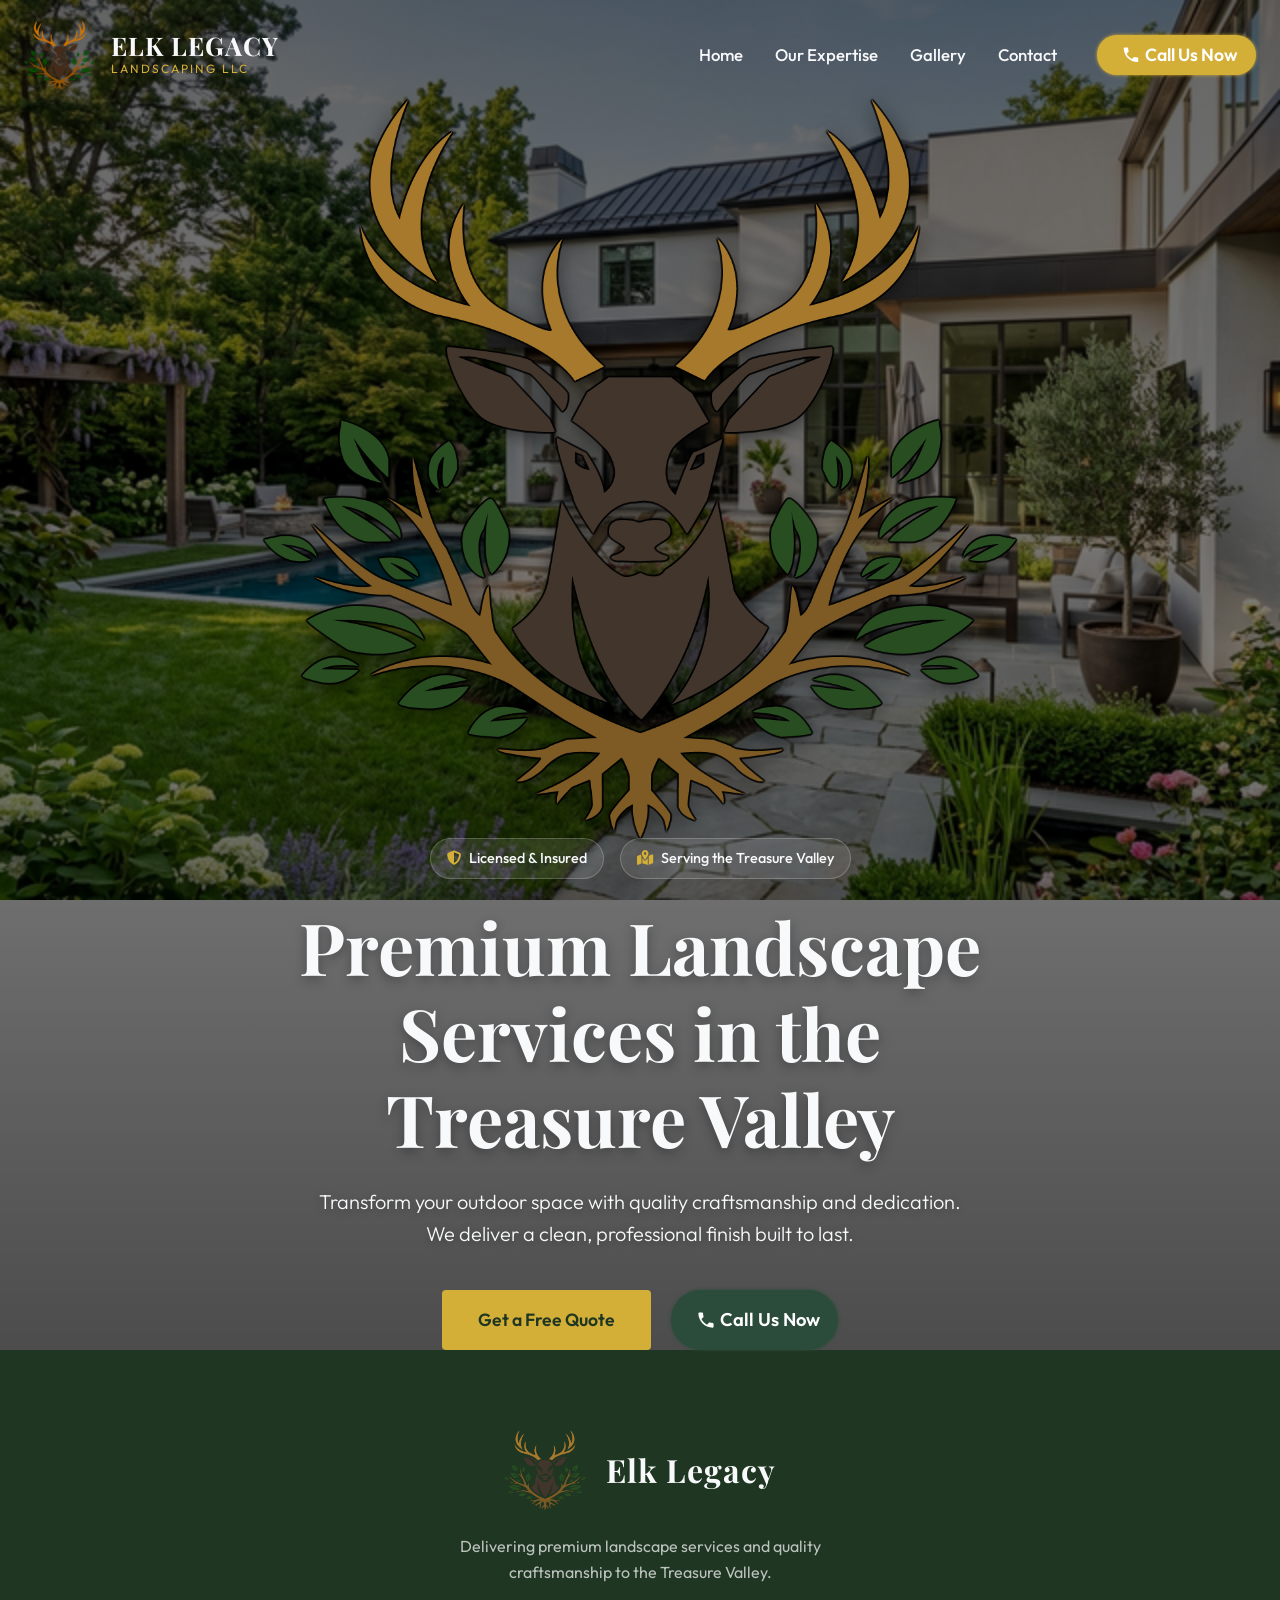
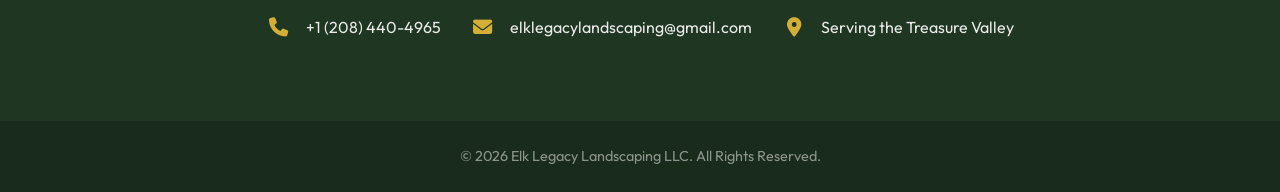
==== index.html @ 55699264 "Add 3D rotating gallery carousel, services timeline animation, leaf-shaped contact form, and UI impr" ====
<!DOCTYPE html>
<html lang="en">

<head>
    <meta charset="UTF-8">
    <meta name="viewport" content="width=device-width, initial-scale=1.0">
    <title>Elk Legacy Landscaping LLC | Premium Landscape Services</title>
    <meta name="description"
        content="Elk Legacy Landscaping LLC offers premium landscaping services, hardscaping, lawn care, and landscape design in the Treasure Valley. Get a free quote today!">

    <!-- Google Fonts -->
    <link rel="preconnect" href="https://fonts.googleapis.com">
    <link rel="preconnect" href="https://fonts.gstatic.com" crossorigin>
    <link
        href="https://fonts.googleapis.com/css2?family=Outfit:wght@300;400;500;600;700&family=Playfair+Display:wght@500;600;700&display=swap"
        rel="stylesheet">

    <!-- Font Awesome for Icons -->
    <link rel="stylesheet" href="https://cdnjs.cloudflare.com/ajax/libs/font-awesome/6.4.0/css/all.min.css">

    <!-- Custom CSS -->
    <link rel="stylesheet" href="css/style.css">
</head>

<body>

    <!-- Desktop & Mobile Header -->
    <header class="header">
        <div class="container header-container">
            <a href="index.html" class="logo">
                <img src="LOGO/elk LOGO.png" alt="Elk Legacy Landscaping Logo" class="logo-img">
                <div class="logo-text-wrapper">
                    <span class="logo-title">ELK LEGACY</span>
                    <span class="logo-subtitle">LANDSCAPING LLC</span>
                </div>
            </a>

            <nav class="nav-menu">
                <ul class="nav-list">
                    <li><a href="index.html" class="nav-link">Home</a></li>
                    <li><a href="services.html" class="nav-link">Our Expertise</a></li>
                    <li><a href="gallery.html" class="nav-link">Gallery</a></li>
                    <li><a href="contact.html" class="nav-link">Contact</a></li>
                </ul>
                <a href="tel:+12084404965" class="nav-call-btn">
                    <svg viewBox="0 0 24 24" width="24" height="24" xmlns="http://www.w3.org/2000/svg">
                        <path d="M6.62 10.79c1.44 2.83 3.76 5.14 6.59 6.59l2.2-2.2c.27-.27.67-.36 1.02-.24 1.12.37 2.33.57 3.57.57.55 0 1 .45 1 1V20c0 .55-.45 1-1 1-9.39 0-17-7.61-17-17 0-.55.45-1 1-1h3.5c.55 0 1 .45 1 1 0 1.25.2 2.45.57 3.57.11.35.03.74-.25 1.02l-2.2 2.2z" fill="currentColor"></path>
                    </svg>
                    <span>Call Us Now</span>
                </a>
            </nav>

            <button class="mobile-menu-btn" aria-label="Toggle Menu">
                <i class="fa-solid fa-bars"></i>
            </button>
        </div>
    </header>

    <!-- Mobile Navigation Overlay -->
    <div class="mobile-nav-overlay">
        <button class="close-menu-btn" aria-label="Close Menu">
            <i class="fa-solid fa-xmark"></i>
        </button>
        <ul class="mobile-nav-list">
            <li><a href="index.html" class="mobile-nav-link">Home</a></li>
            <li><a href="services.html" class="mobile-nav-link">Our Expertise</a></li>
            <li><a href="gallery.html" class="mobile-nav-link">Gallery</a></li>
            <li><a href="contact.html" class="mobile-nav-link">Contact</a></li>
            <li>
                <a href="tel:+12084404965" class="nav-call-btn">
                    <svg viewBox="0 0 24 24" width="24" height="24" xmlns="http://www.w3.org/2000/svg">
                        <path d="M6.62 10.79c1.44 2.83 3.76 5.14 6.59 6.59l2.2-2.2c.27-.27.67-.36 1.02-.24 1.12.37 2.33.57 3.57.57.55 0 1 .45 1 1V20c0 .55-.45 1-1 1-9.39 0-17-7.61-17-17 0-.55.45-1 1-1h3.5c.55 0 1 .45 1 1 0 1.25.2 2.45.57 3.57.11.35.03.74-.25 1.02l-2.2 2.2z" fill="currentColor"></path>
                    </svg>
                    <span>Call Us Now</span>
                </a>
            </li>
        </ul>
    </div>

    <!-- Hero Section -->
    <section id="home" class="hero">
        <div class="hero-overlay"></div>
        <div class="container hero-content">
            <img src="LOGO/elk LOGO.png" alt="Elk Legacy Landscaping Logo" class="hero-center-logo animate-fade-in-up" style="animation-delay: 0.05s;">
            
            <div class="trust-badges animate-fade-in-up" style="animation-delay: 0.1s;">
                <span class="badge"><i class="fa-solid fa-shield-halved"></i> Licensed & Insured</span>
                <span class="badge"><i class="fa-solid fa-map-location-dot"></i> Serving the Treasure Valley</span>
            </div>

            <h1 class="hero-title animate-fade-in-up" style="animation-delay: 0.3s;">
                Premium Landscape Services in the Treasure Valley
            </h1>

            <p class="hero-subtitle animate-fade-in-up" style="animation-delay: 0.5s;">
                Transform your outdoor space with quality craftsmanship and dedication. We deliver a clean, professional
                finish built to last.
            </p>

            <div class="hero-cta-group animate-fade-in-up" style="animation-delay: 0.7s;">
                <a href="contact.html" class="btn btn-primary btn-large">Get a Free Quote</a>
                <a href="tel:+12084404965" class="nav-call-btn hero-call-btn">
                    <svg viewBox="0 0 24 24" width="24" height="24" xmlns="http://www.w3.org/2000/svg">
                        <path d="M6.62 10.79c1.44 2.83 3.76 5.14 6.59 6.59l2.2-2.2c.27-.27.67-.36 1.02-.24 1.12.37 2.33.57 3.57.57.55 0 1 .45 1 1V20c0 .55-.45 1-1 1-9.39 0-17-7.61-17-17 0-.55.45-1 1-1h3.5c.55 0 1 .45 1 1 0 1.25.2 2.45.57 3.57.11.35.03.74-.25 1.02l-2.2 2.2z" fill="currentColor"></path>
                    </svg>
                    <span>Call Us Now</span>
                </a>
            </div>
        </div>
    </section>



    <footer class="footer">
        <div class="container footer-container" style="display: flex; justify-content: center; text-align: center;">
            <div class="footer-info reveal-up">
                <div class="footer-branding" style="justify-content: center;">
                    <img src="LOGO/elk LOGO.png" alt="Elk Legacy Landscaping Logo" class="footer-logo">
                    <h3 class="footer-company-name">Elk Legacy</h3>
                </div>
                <p class="footer-desc" style="margin: 0 auto 30px;">Delivering premium landscape services and quality craftsmanship to the Treasure
                    Valley.</p>
                <ul class="contact-list" style="display: flex; justify-content: center; gap: 30px; flex-wrap: wrap;">
                    <li>
                        <i class="fa-solid fa-phone"></i>
                        <a href="tel:+12084404965">+1 (208) 440-4965</a>
                    </li>
                    <li>
                        <i class="fa-solid fa-envelope"></i>
                        <a href="mailto:elklegacylandscaping@gmail.com">elklegacylandscaping@gmail.com</a>
                    </li>
                    <li>
                        <i class="fa-solid fa-location-dot"></i>
                        <span>Serving the Treasure Valley</span>
                    </li>
                </ul>
            </div>
        </div>
        <div class="footer-bottom">
            <div class="container">
                <p>&copy; 2026 Elk Legacy Landscaping LLC. All Rights Reserved.</p>
            </div>
        </div>
    </footer>

    <!-- JS -->
    <script src="js/script.js"></script>
</body>

</html>
---- css/style.css ----
/* =========================================
   VARIABLES & GLOBAL STYLES
   ========================================= */
:root {
    /* Color Palette - Earthy, Premium, Professional */
    --color-primary-dark: #1F3622;
    /* Deep Forest Green */
    --color-primary: #2C4C3B;
    /* Primary Green */
    --color-primary-light: #3D6B53;
    /* Lighter Green */

    --color-accent: #D4AF37;
    /* Warm Gold/Brass */
    --color-accent-hover: #EBCB63;

    --color-earth-dark: #3E3224;
    /* Deep Soil Brown */
    --color-earth-mid: #685744;
    /* Bark Brown */

    --color-bg-light: #FFFFFF;
    /* Off-white, slightly warm */
    --color-bg-white: #FFFFFF;

    --color-text-dark: #222222;
    --color-text-muted: #666666;
    --color-text-light: #F8F9FA;

    /* Typography */
    --font-heading: 'Playfair Display', serif;
    --font-body: 'Outfit', sans-serif;

    /* Transitions & Shadows */
    --transition-fast: 0.2s ease-in-out;
    --transition-smooth: 0.3s cubic-bezier(0.25, 0.8, 0.25, 1);

    --shadow-sm: 0 4px 6px rgba(0, 0, 0, 0.05);
    --shadow-md: 0 10px 20px rgba(0, 0, 0, 0.1);
    --shadow-lg: 0 20px 40px rgba(0, 0, 0, 0.15);
}

* {
    margin: 0;
    padding: 0;
    box-sizing: border-box;
}

html {
    scroll-behavior: smooth;
}

body {
    font-family: var(--font-body);
    font-size: 16px;
    line-height: 1.6;
    color: var(--color-text-dark);
    background-color: var(--color-bg-light);
    overflow-x: hidden;
}

h1,
h2,
h3,
h4,
h5,
h6 {
    font-family: var(--font-heading);
    font-weight: 700;
    line-height: 1.2;
    color: var(--color-primary-dark);
}

a {
    text-decoration: none;
    color: inherit;
    transition: var(--transition-fast);
}

ul {
    list-style: none;
}

img {
    max-width: 100%;
    height: auto;
    display: block;
}

.container {
    width: 100%;
    max-width: 1280px;
    margin: 0 auto;
    padding: 0 24px;
}

/* =========================================
   BUTTONS
   ========================================= */
.btn {
    display: inline-flex;
    align-items: center;
    justify-content: center;
    gap: 8px;
    padding: 14px 28px;
    font-family: var(--font-body);
    font-weight: 600;
    font-size: 1rem;
    border-radius: 4px;
    cursor: pointer;
    transition: var(--transition-smooth);
    border: none;
    text-align: center;
}

.btn-large {
    padding: 16px 36px;
    font-size: 1.1rem;
}

.btn-primary {
    background-color: var(--color-accent);
    color: var(--color-primary-dark);
}

.btn-primary:hover {
    background-color: var(--color-accent-hover);
    transform: translateY(-2px);
    box-shadow: 0 6px 15px rgba(212, 175, 55, 0.3);
}

.btn-secondary {
    background-color: var(--color-primary);
    color: var(--color-text-light);
}

.btn-secondary:hover {
    background-color: var(--color-primary-light);
    transform: translateY(-2px);
    box-shadow: 0 6px 15px rgba(44, 76, 59, 0.3);
}

.btn-outline {
    background-color: transparent;
    border: 2px solid var(--color-accent);
    color: var(--color-text-light);
}

.btn-outline:hover {
    background-color: var(--color-accent);
    color: var(--color-primary-dark);
}

/* =========================================
   HEADER & NAVIGATION
   ========================================= */
.header {
    position: absolute;
    top: 0;
    left: 0;
    width: 100%;
    z-index: 100;
    padding: 20px 0;
    transition: var(--transition-smooth);
}

.header.scrolled {
    position: fixed;
    background-color: rgba(255, 255, 255, 0.85); /* White with transparency */
    backdrop-filter: blur(10px);
    padding: 15px 0;
    box-shadow: var(--shadow-sm);
}

.header.scrolled .nav-link,
.header.scrolled .mobile-menu-btn,
.header.scrolled .logo-title {
    color: var(--color-primary-dark);
}

.header.scrolled .btn-outline {
    border-color: var(--color-primary-dark);
    color: var(--color-primary-dark);
}

.header.scrolled .btn-outline:hover {
    background-color: var(--color-primary-dark);
    color: var(--color-text-light);
}

.header-container {
    display: flex;
    justify-content: space-between;
    align-items: center;
}

.logo {
    display: flex;
    align-items: center;
    gap: 16px;
    z-index: 101;
    transition: transform var(--transition-fast);
}

.logo:hover {
    transform: scale(1.05);
}

.logo-img {
    height: 70px;
    width: auto;
    object-fit: contain;
    filter: saturate(1.8) contrast(1.1);
}

.logo-text-wrapper {
    display: flex;
    flex-direction: column;
}

.logo-title {
    font-family: var(--font-heading);
    font-size: 1.6rem;
    font-weight: 700;
    color: var(--color-text-light);
    letter-spacing: 1px;
    line-height: 1.1;
}

.logo-subtitle {
    font-size: 0.75rem;
    font-weight: 400;
    color: var(--color-accent);
    letter-spacing: 2px;
    text-transform: uppercase;
}

.nav-menu {
    display: flex;
    align-items: center;
    gap: 40px;
}

.nav-list {
    display: flex;
    gap: 32px;
}

.nav-link {
    color: var(--color-text-light);
    font-weight: 500;
    font-size: 1.05rem;
    position: relative;
}

.nav-link::after {
    content: '';
    position: absolute;
    bottom: -4px;
    left: 0;
    width: 0;
    height: 2px;
    background-color: var(--color-accent);
    transition: var(--transition-smooth);
}

/* =========================================
   NAV CALL NOW BUTTON (Uiverse override)
   ========================================= */ 
.nav-call-btn {
  --main-size: 1.1rem;
  --color-text: #ffffff;
  --color-background: var(--color-accent);
  --color-background-hover: var(--color-primary);
  --color-outline: rgba(212, 175, 55, 0.4);
  --color-shadow: #00000040;
  cursor: pointer;
  display: inline-flex;
  justify-content: center;
  align-items: center;
  text-decoration: none;
  border: none;
  border-radius: calc(var(--main-size) * 100);
  padding: 0.33em 1em 0.33em 1.25em;
  font-family: var(--font-primary), "Poppins", sans-serif;
  font-weight: 600;
  font-size: var(--main-size);
  color: var(--color-text);
  background: var(--color-background);
  box-shadow: 0 0 0.2em 0 var(--color-background);
  transition: 1s;
}

/* Modifier class to reuse nav-call-btn for the hero */
.hero-call-btn {
  --main-size: 1.15rem;
  --color-background: var(--color-primary);
  --color-background-hover: var(--color-primary-dark);
  --color-outline: rgba(31, 54, 34, 0.4);
}

.nav-call-btn:active {
  transform: scale(0.95);
}

.nav-call-btn:hover {
  animation:
    ripple 1s linear infinite,
    colorize 1s infinite;
  transition: 0.5s;
}

.nav-call-btn span {
  margin-left: 0.3em;
  transition: 0.5s;
}

.nav-call-btn:hover span {
  text-shadow: 5px 5px 5px var(--color-shadow);
}

.nav-call-btn:active span {
  text-shadow: none;
}

.nav-call-btn svg {
  height: 1.1em;
  fill: var(--color-text);
  margin-right: -0.16em;
  position: relative;
  transition: 0.5s;
}

.nav-call-btn:hover svg {
  margin-right: 0.66em;
  transition: 0.5s;
  filter: drop-shadow(5px 5px 2.5px var(--color-shadow));
}

.nav-call-btn:active svg {
  filter: none;
}

.nav-call-btn svg polygon:nth-child(1) {
  transition: 0.4s;
  transform: translateX(-60%);
}

.nav-call-btn svg polygon:nth-child(2) {
  transition: 0.5s;
  transform: translateX(-30%);
}

.nav-call-btn:hover svg polygon:nth-child(1) {
  transform: translateX(0%);
  animation: opacity 1s infinite 0.6s;
}

.nav-call-btn:hover svg polygon:nth-child(2) {
  transform: translateX(0%);
  animation: opacity 1s infinite 0.4s;
}

.nav-call-btn:hover svg polygon:nth-child(3) {
  animation: opacity 1s infinite 0.2s;
}

@keyframes opacity {
  0% { opacity: 1; }
  50% { opacity: 0; }
  100% { opacity: 1; }
}

@keyframes colorize {
  0% { background: var(--color-background); }
  50% { background: var(--color-background-hover); }
  100% { background: var(--color-background); }
}

@keyframes ripple {
  0% { box-shadow: 0 0 0 0 transparent, 0 0 1em 0 var(--color-background); }
  50% { box-shadow: 0 0 0 0.2em var(--color-outline), 0 0 1em 0 var(--color-background); }
  100% { box-shadow: 0 0 0 0.4em transparent, 0 0 1em 0 var(--color-background); }
}

.nav-link:hover::after {
    width: 100%;
}

.nav-phone {
    padding: 10px 24px;
}

.mobile-menu-btn {
    display: none;
    background: none;
    border: none;
    color: var(--color-text-light);
    font-size: 1.8rem;
    cursor: pointer;
    z-index: 101;
}

/* Mobile Nav Overlay */
.mobile-nav-overlay {
    position: fixed;
    top: 0;
    right: -100%;
    width: 100%;
    height: 100vh;
    background-color: var(--color-primary-dark);
    z-index: 200;
    display: flex;
    flex-direction: column;
    justify-content: center;
    align-items: center;
    transition: right 0.4s ease-in-out;
}

.mobile-nav-overlay.active {
    right: 0;
}

.close-menu-btn {
    position: absolute;
    top: 30px;
    right: 30px;
    background: none;
    border: none;
    color: var(--color-text-light);
    font-size: 2rem;
    cursor: pointer;
}

.mobile-nav-list {
    display: flex;
    flex-direction: column;
    align-items: center;
    gap: 30px;
    text-align: center;
}

.mobile-nav-link {
    font-family: var(--font-heading);
    font-size: 2rem;
    color: var(--color-text-light);
}

.mobile-nav-link:hover {
    color: var(--color-accent);
}

.mobile-nav-phone {
    margin-top: 20px;
}

/* =========================================
   PAGE HEADERS
   ========================================= */
.page-header {
    position: relative;
    overflow: hidden;
}

.branch-overlay {
    position: absolute;
    top: -50px;
    right: -100px;
    width: 600px;
    height: 500px;
    background-image: url("data:image/svg+xml,%3Csvg xmlns='http://www.w3.org/2000/svg' viewBox='0 0 500 500'%3E%3Cpath d='M500 0 Q300 50 150 150 Q50 200 0 350' fill='none' stroke='%233D6B53' stroke-width='14' stroke-linecap='round'/%3E%3Cpath d='M350 40 Q250 150 100 250' fill='none' stroke='%233D6B53' stroke-width='10' stroke-linecap='round'/%3E%3Cpath d='M230 110 Q300 200 250 300' fill='none' stroke='%233D6B53' stroke-width='8' stroke-linecap='round'/%3E%3Cpath d='M400 20 Q425 50 400 75 Q375 50 400 20 Z' fill='%23D4AF37' opacity='0.9'/%3E%3Cpath d='M290 40 Q330 80 290 120 Q250 80 290 40 Z' fill='%233D6B53' opacity='0.9'/%3E%3Cpath d='M150 140 Q185 155 160 200 Q125 185 150 140 Z' fill='%23D4AF37' opacity='0.9'/%3E%3Cpath d='M40 190 Q80 230 40 270 Q0 230 40 190 Z' fill='%233D6B53' opacity='0.9'/%3E%3Cpath d='M240 140 Q280 155 255 200 Q215 185 240 140 Z' fill='%23D4AF37' opacity='0.8'/%3E%3Cpath d='M90 240 Q120 280 85 310 Q50 270 90 240 Z' fill='%233D6B53' opacity='0.9'/%3E%3Cpath d='M275 240 Q310 260 280 310 Q245 290 275 240 Z' fill='%233D6B53' opacity='0.9'/%3E%3C/svg%3E");
    background-repeat: no-repeat;
    background-size: contain;
    pointer-events: none;
    z-index: 1;
    transform-origin: top right;
    animation: swayMain 12s ease-in-out infinite alternate;
}

.branch-overlay::before {
    content: '';
    position: absolute;
    top: 50px;
    right: 200px;
    width: 400px;
    height: 350px;
    background-image: inherit;
    background-repeat: no-repeat;
    background-size: contain;
    transform-origin: top right;
    opacity: 0.5;
    transform: scale(0.7) rotate(15deg);
    animation: swayBack 15s ease-in-out infinite alternate 2s;
    filter: blur(3px);
}

.branch-overlay::after {
    content: '';
    position: absolute;
    top: -50px;
    right: 350px;
    width: 300px;
    height: 250px;
    background-image: inherit;
    background-repeat: no-repeat;
    background-size: contain;
    transform-origin: top right;
    opacity: 0.3;
    animation: swayDeep 18s ease-in-out infinite alternate 4s;
    filter: blur(5px);
}

.branch-overlay.left {
    right: auto;
    left: -100px;
    transform-origin: center top;
    animation: swayMainLeft 12s ease-in-out infinite alternate;
}

@keyframes swayMain {
    0% { transform: rotate(0deg) skewX(0deg); }
    25% { transform: rotate(-3deg) skewX(2deg); }
    75% { transform: rotate(2deg) skewX(-1deg); }
    100% { transform: rotate(-2deg) skewX(1deg); }
}

@keyframes swayMainLeft {
    0% { transform: scaleX(-1) rotate(0deg) skewX(0deg); }
    25% { transform: scaleX(-1) rotate(-3deg) skewX(2deg); }
    75% { transform: scaleX(-1) rotate(2deg) skewX(-1deg); }
    100% { transform: scaleX(-1) rotate(-2deg) skewX(1deg); }
}

@keyframes swayBack {
    0% { transform: scale(0.7) rotate(15deg); }
    50% { transform: scale(0.7) rotate(18deg); }
    100% { transform: scale(0.7) rotate(12deg); }
}

@keyframes swayDeep {
    0% { transform: scale(0.5) rotate(-10deg) scaleX(-1); }
    50% { transform: scale(0.5) rotate(-15deg) scaleX(-1); }
    100% { transform: scale(0.5) rotate(-5deg) scaleX(-1); }
}

.page-header .container {
    position: relative;
    z-index: 10;
}

/* =========================================
   HERO SECTION
   ========================================= */
.hero {
    position: relative;
    min-height: 100vh;
    display: flex;
    align-items: center;
    padding-top: 100px;
    background-image: url('../images/hero_sunny_white_house.png');
    background-size: cover;
    background-position: center;
    background-attachment: fixed;
}

.hero-overlay {
    position: absolute;
    top: 0;
    left: 0;
    width: 100%;
    height: 100%;
    background: linear-gradient(to bottom,
            rgba(0, 0, 0, 0.6) 0%,
            rgba(0, 0, 0, 0.5) 50%,
            rgba(0, 0, 0, 0.7) 100%);
}

.hero-content {
    position: relative;
    z-index: 10;
    max-width: 800px;
    margin: 0 auto;
    text-align: center;
    color: var(--color-text-light);
}

.hero-center-logo {
    /* Use multiple thin drop-shadows to simulate a solid stroke/outline */
    filter: drop-shadow(1px 1px 0 rgba(0,0,0,0.8)) 
            drop-shadow(-1px -1px 0 rgba(0,0,0,0.8)) 
            drop-shadow(1px -1px 0 rgba(0,0,0,0.8)) 
            drop-shadow(-1px 1px 0 rgba(0,0,0,0.8))
            drop-shadow(0 4px 10px rgba(0,0,0,0.5));
}

.trust-badges {
    display: flex;
    justify-content: center;
    flex-wrap: wrap;
    gap: 16px;
    margin-bottom: 24px;
}

.badge {
    background-color: rgba(255, 255, 255, 0.1);
    backdrop-filter: blur(4px);
    border: 1px solid rgba(255, 255, 255, 0.2);
    padding: 8px 16px;
    border-radius: 50px;
    font-size: 0.9rem;
    font-weight: 500;
    display: flex;
    align-items: center;
    gap: 8px;
    color: var(--color-text-light);
}

.badge i {
    color: var(--color-accent);
}

.hero-title {
    font-size: 4.5rem;
    color: var(--color-text-light);
    margin-bottom: 24px;
    text-shadow: 0 4px 12px rgba(0, 0, 0, 0.3);
}

.hero-subtitle {
    font-size: 1.25rem;
    font-weight: 300;
    margin: 0 auto 40px;
    max-width: 650px;
    opacity: 0.95;
    text-shadow: 0 2px 8px rgba(0, 0, 0, 0.3);
}

.hero-cta-group {
    display: flex;
    justify-content: center;
    gap: 20px;
    flex-wrap: wrap;
}

/* Animations */
@keyframes fadeInUp {
    from {
        opacity: 0;
        transform: translateY(30px);
    }

    to {
        opacity: 1;
        transform: translateY(0);
    }
}

.animate-fade-in-up {
    opacity: 0;
    animation: fadeInUp 0.8s cubic-bezier(0.25, 0.8, 0.25, 1) forwards;
}

/* Scroll Reveal Classes */
.reveal-up {
    opacity: 0;
    transform: translateY(40px);
    transition: all 0.8s cubic-bezier(0.25, 0.8, 0.25, 1);
}

.reveal-up.active {
    opacity: 1;
    transform: translateY(0);
}

/* =========================================
   MEDIA QUERIES
   ========================================= */
@media (max-width: 992px) {
    .nav-menu {
        display: none;
    }

    .mobile-menu-btn {
        display: block;
    }

    .hero-title {
        font-size: 3.5rem;
    }
}

@media (max-width: 768px) {
    .logo {
        gap: 10px;
    }
    
    .logo-img {
        height: 50px;
    }
    
    .logo-title {
        font-size: 1.2rem;
    }
    
    .logo-subtitle {
        font-size: 0.6rem;
        letter-spacing: 1px;
    }

    .hero-title {
        font-size: 2.5rem;
    }

    .hero-subtitle {
        font-size: 1.1rem;
    }

    .hero-cta-group {
        flex-direction: column;
        width: 100%;
        max-width: 350px;
        margin: 0 auto;
        align-items: center;
    }

    .btn-large {
        width: 100%;
    }

    .branch-overlay {
        width: 350px;
        height: 300px;
        top: -30px;
        right: -60px;
    }

    .branch-overlay.left {
        right: auto;
        left: -60px;
    }
}

/* =========================================
   GENERAL SECTIONS
   ========================================= */
.section-padding {
    padding: 100px 0;
}

.section-title {
    margin-bottom: 60px;
}

.section-title h2 {
    font-size: 2.5rem;
    color: var(--color-primary-dark);
    margin-bottom: 16px;
}

.text-center {
    text-align: center;
}

.title-underline {
    height: 4px;
    width: 80px;
    background-color: var(--color-accent);
    margin: 0 auto;
    border-radius: 2px;
}

/* =========================================
   SERVICES SECTION
   ========================================= */
.services {
    background-color: var(--color-bg-white);
}

.services-timeline {
    position: relative;
    max-width: 1000px;
    margin: 0 auto;
    padding: 40px 0;
}

.timeline-branch {
    position: absolute;
    left: 50%;
    top: 0;
    width: 6px;
    background: var(--color-primary-dark);
    transform: translateX(-50%);
    height: 0; /* Handled by JS on scroll */
    z-index: 1;
    border-radius: 3px;
    transition: height 0.1s ease-out;
}

/* Branch Texture/Leaf elements could go here, but a thick green line serves as the trunk */

.timeline-item {
    position: relative;
    width: 50%;
    padding: 20px 40px;
    box-sizing: border-box;
    z-index: 2;
    opacity: 0; 
    /* The springy pop-out animation */
    transition: transform 0.8s cubic-bezier(0.34, 1.56, 0.64, 1), opacity 0.8s ease;
}

/* Start positions */
.timeline-item.left {
    left: 0;
    transform: translateX(50px) scale(0.5);
    transform-origin: center right;
}

.timeline-item.right {
    left: 50%;
    transform: translateX(-50px) scale(0.5);
    transform-origin: center left;
}

/* Active positions (when scrolled into view) */
.timeline-item.active {
    opacity: 1;
    transform: translateX(0) scale(1);
}

/* The 'nodes' or 'buds' on the branch */
.timeline-item::after {
    content: '';
    position: absolute;
    width: 20px;
    height: 20px;
    background-color: var(--color-accent);
    border: 4px solid white;
    border-radius: 50%;
    top: 50%;
    transform: translateY(-50%) scale(0);
    z-index: 3;
    transition: transform 0.4s cubic-bezier(0.34, 1.56, 0.64, 1) 0.4s;
    box-shadow: 0 0 10px rgba(0,0,0,0.1);
}

.timeline-item.active::after {
    transform: translateY(-50%) scale(1);
}

.timeline-item.left::after {
    right: -10px;
}

.timeline-item.right::after {
    left: -10px;
}

/* Responsive single-column "branch on the left" layout for mobile */
@media (max-width: 768px) {
    .timeline-branch {
        left: 30px;
    }
    
    .timeline-item.left,
    .timeline-item.right {
        width: 100%;
        left: 0;
        padding-left: 70px;
        padding-right: 20px;
        transform: translateX(-20px) scale(0.8);
        transform-origin: center left;
    }

    .timeline-item.left::after,
    .timeline-item.right::after {
        left: 20px;
        right: auto;
    }
    
    .timeline-item.active {
        transform: translateX(0) scale(1);
    }
}

.service-card {
    background: var(--color-bg-white);
    border-radius: 8px;
    overflow: hidden;
    box-shadow: 0 4px 12px rgba(0, 0, 0, 0.08); /* slightly stronger distinct shadow */
    transition: var(--transition-smooth);
    border: 1px solid rgba(0, 0, 0, 0.05); /* very light subtle border */
    display: flex;
    flex-direction: column;
    padding: 40px 30px;
    align-items: center;
    text-align: center;
}

.service-card:hover {
    transform: translateY(-5px);
    box-shadow: 0 10px 25px rgba(0, 0, 0, 0.12);
}

.service-icon-wrapper {
    margin-bottom: 24px;
}

.service-icon {
    width: 80px;
    height: 80px;
    background-color: var(--color-accent);
    border-radius: 50%;
    display: flex;
    align-items: center;
    justify-content: center;
    color: var(--color-primary-dark);
    font-size: 2.2rem;
    box-shadow: 0 4px 15px rgba(212, 175, 55, 0.3);
    transition: background-color var(--transition-fast), color var(--transition-fast), transform var(--transition-smooth);
}

.service-card:hover .service-icon {
    transform: scale(1.1) rotate(5deg);
}

.service-content {
    flex-grow: 1;
}

.service-content h3 {
    font-size: 1.4rem;
    margin-bottom: 12px;
    color: var(--color-primary-dark);
    font-weight: 700;
}

.service-content p {
    color: var(--color-text-muted);
    font-size: 0.95rem;
    line-height: 1.5;
}

/* =========================================
   GALLERY SECTION
   ========================================= */
.gallery {
    background-color: var(--color-bg-light);
    overflow: hidden;
}

.gallery-slideshow-container {
    position: relative;
    width: 100%;
    max-width: 900px;
    margin: 0 auto;
    perspective: 1200px;
    background: transparent;
    border-radius: 0;
    overflow: visible;
    box-shadow: none;
}

.gallery-slideshow-viewport {
    position: relative;
    width: 100%;
    height: 380px;
    transform-style: preserve-3d;
    transition: transform 1s cubic-bezier(0.42, 0, 0.58, 1);
}

.gallery-carousel-face {
    position: absolute;
    width: 250px;
    height: 180px;
    left: 50%;
    top: 50%;
    margin-left: -125px;
    margin-top: -90px;
    object-fit: cover;
    border-radius: 12px;
    box-shadow: 0 10px 40px rgba(0, 0, 0, 0.3);
    backface-visibility: hidden;
    transition: opacity 0.5s ease;
    will-change: transform;
    image-rendering: auto;
    -webkit-transform: translateZ(0);
}

/* The "front-facing" image gets a subtle glow */
.gallery-carousel-face.front-face {
    box-shadow: 0 10px 60px rgba(212, 175, 55, 0.3), 0 5px 20px rgba(0,0,0,0.4);
}

@media (max-width: 768px) {
    .gallery-slideshow-viewport {
        height: 280px;
    }
    .gallery-carousel-face {
        width: 180px;
        height: 130px;
        margin-left: -90px;
        margin-top: -65px;
    }
}

/* Navigation Buttons */
.gallery-nav-btn {
    position: absolute;
    top: 50%;
    transform: translateY(-50%);
    background: rgba(31, 54, 34, 0.7);
    backdrop-filter: blur(4px);
    border: none;
    color: white;
    width: 50px;
    height: 50px;
    border-radius: 50%;
    font-size: 1.5rem;
    cursor: pointer;
    z-index: 10;
    display: flex;
    align-items: center;
    justify-content: center;
    transition: var(--transition-fast);
}

.gallery-nav-btn:hover {
    background: var(--color-accent);
    color: var(--color-primary-dark);
}

.prev-btn {
    left: -30px;
}

.next-btn {
    right: -30px;
}

/* Indicators */
.gallery-indicators {
    position: absolute;
    bottom: -10px;
    left: 50%;
    transform: translateX(-50%);
    display: flex;
    gap: 8px;
    z-index: 10;
}

.indicator-dot {
    width: 10px;
    height: 10px;
    border-radius: 50%;
    background: rgba(31, 54, 34, 0.3);
    cursor: pointer;
    transition: var(--transition-fast);
}

.indicator-dot.active {
    background: var(--color-accent);
    transform: scale(1.3);
}

.gallery-overlay h3 {
    color: var(--color-text-light);
    font-size: 1.5rem;
    transform: translateY(20px);
    transition: transform var(--transition-smooth);
}

.gallery-item:hover .gallery-overlay h3 {
    transform: translateY(0);
}

/* =========================================
   CTA BANNER
   ========================================= */
.cta-banner {
    background-color: var(--color-primary);
    padding: 80px 0;
    position: relative;
}

.cta-banner::before {
    content: '';
    position: absolute;
    top: 0;
    left: 0;
    width: 100%;
    height: 100%;
    background-image: url("data:image/svg+xml,%3Csvg width='60' height='60' viewBox='0 0 60 60' xmlns='http://www.w3.org/2000/svg'%3E%3Cg fill='none' fill-rule='evenodd'%3E%3Cg fill='%23ffffff' fill-opacity='0.05'%3E%3Cpath d='M36 34v-4h-2v4h-4v2h4v4h2v-4h4v-2h-4zm0-30V0h-2v4h-4v2h4v4h2V6h4V4h-4zM6 34v-4H4v4H0v2h4v4h2v-4h4v-2H6zM6 4V0H4v4H0v2h4v4h2V6h4V4H6z'/%3E%3C/g%3E%3C/g%3E%3C/svg%3E");
    opacity: 0.5;
}

.cta-container {
    display: flex;
    justify-content: space-between;
    align-items: center;
    position: relative;
    z-index: 2;
    flex-wrap: wrap;
    gap: 30px;
}

.cta-text {
    flex: 1 1 500px;
}

.cta-text h2 {
    color: var(--color-accent);
    font-size: 2.2rem;
    margin-bottom: 12px;
}

.cta-text p {
    color: var(--color-text-light);
    font-size: 1.2rem;
}

.cta-action {
    flex: 0 0 auto;
}

/* =========================================
   FOOTER & CONTACT
   ========================================= */
.footer {
    background-color: var(--color-primary-dark);
    color: var(--color-text-light);
    padding-top: 80px;
}

.footer-container {
    display: grid;
    grid-template-columns: 1fr 1fr;
    gap: 60px;
    margin-bottom: 60px;
}

.footer-branding {
    display: flex;
    align-items: center;
    gap: 20px;
    margin-bottom: 24px;
}

.footer-logo {
    height: 80px;
    width: auto;
    object-fit: contain;
}

.footer-company-name {
    font-size: 2rem;
    color: var(--color-text-light);
    letter-spacing: 1px;
}

.footer-desc {
    color: rgba(255, 255, 255, 0.7);
    margin-bottom: 30px;
    max-width: 400px;
}

.contact-list li {
    display: flex;
    align-items: center;
    gap: 15px;
    margin-bottom: 20px;
    color: rgba(255, 255, 255, 0.9);
}

.contact-list i {
    color: var(--color-accent);
    font-size: 1.2rem;
    width: 24px;
    text-align: center;
}

.contact-list a:hover {
    color: var(--color-accent);
}

.footer-form h4 {
    color: var(--color-text-light);
    font-size: 1.5rem;
    margin-bottom: 24px;
}

.contact-form {
    background: rgba(255, 255, 255, 0.12);
    padding: 50px 45px;
    border-radius: 8px 45% 8px 45%;
    border: 2px solid rgba(212, 175, 55, 0.4);
    box-shadow: 0 8px 32px rgba(0, 0, 0, 0.3);
}

.form-group {
    margin-bottom: 20px;
}

.contact-form input,
.contact-form textarea {
    width: 100%;
    padding: 14px 20px;
    background-color: rgba(255, 255, 255, 0.95);
    border: 1px solid transparent;
    border-radius: 4px;
    font-family: var(--font-body);
    font-size: 1rem;
    color: var(--color-text-dark);
    transition: var(--transition-fast);
}

.contact-form input:focus,
.contact-form textarea:focus {
    outline: none;
    border-color: var(--color-accent);
    box-shadow: 0 0 0 3px rgba(212, 175, 55, 0.2);
}

.btn-submit {
    width: 100%;
}

.form-status {
    margin-top: 15px;
    font-size: 0.9rem;
    text-align: center;
    display: none;
}

.form-status.success {
    display: block;
    color: #4CAF50;
}

.form-status.error {
    display: block;
    color: #f44336;
    background-color: rgba(244, 67, 54, 0.1);
    padding: 10px;
    border-radius: 4px;
}

.footer-bottom {
    background-color: rgba(0, 0, 0, 0.2);
    padding: 24px 0;
    text-align: center;
    color: rgba(255, 255, 255, 0.5);
    font-size: 0.9rem;
}

/* =========================================
   MEDIA QUERIES FOR SECTIONS
   ========================================= */
@media (max-width: 992px) {
    .footer-container {
        grid-template-columns: 1fr;
        gap: 40px;
    }
}

@media (max-width: 768px) {
    .cta-container {
        text-align: center;
        flex-direction: column;
    }

    .section-padding {
        padding: 60px 0;
    }

    .section-title h2 {
        font-size: 2rem;
    }
}
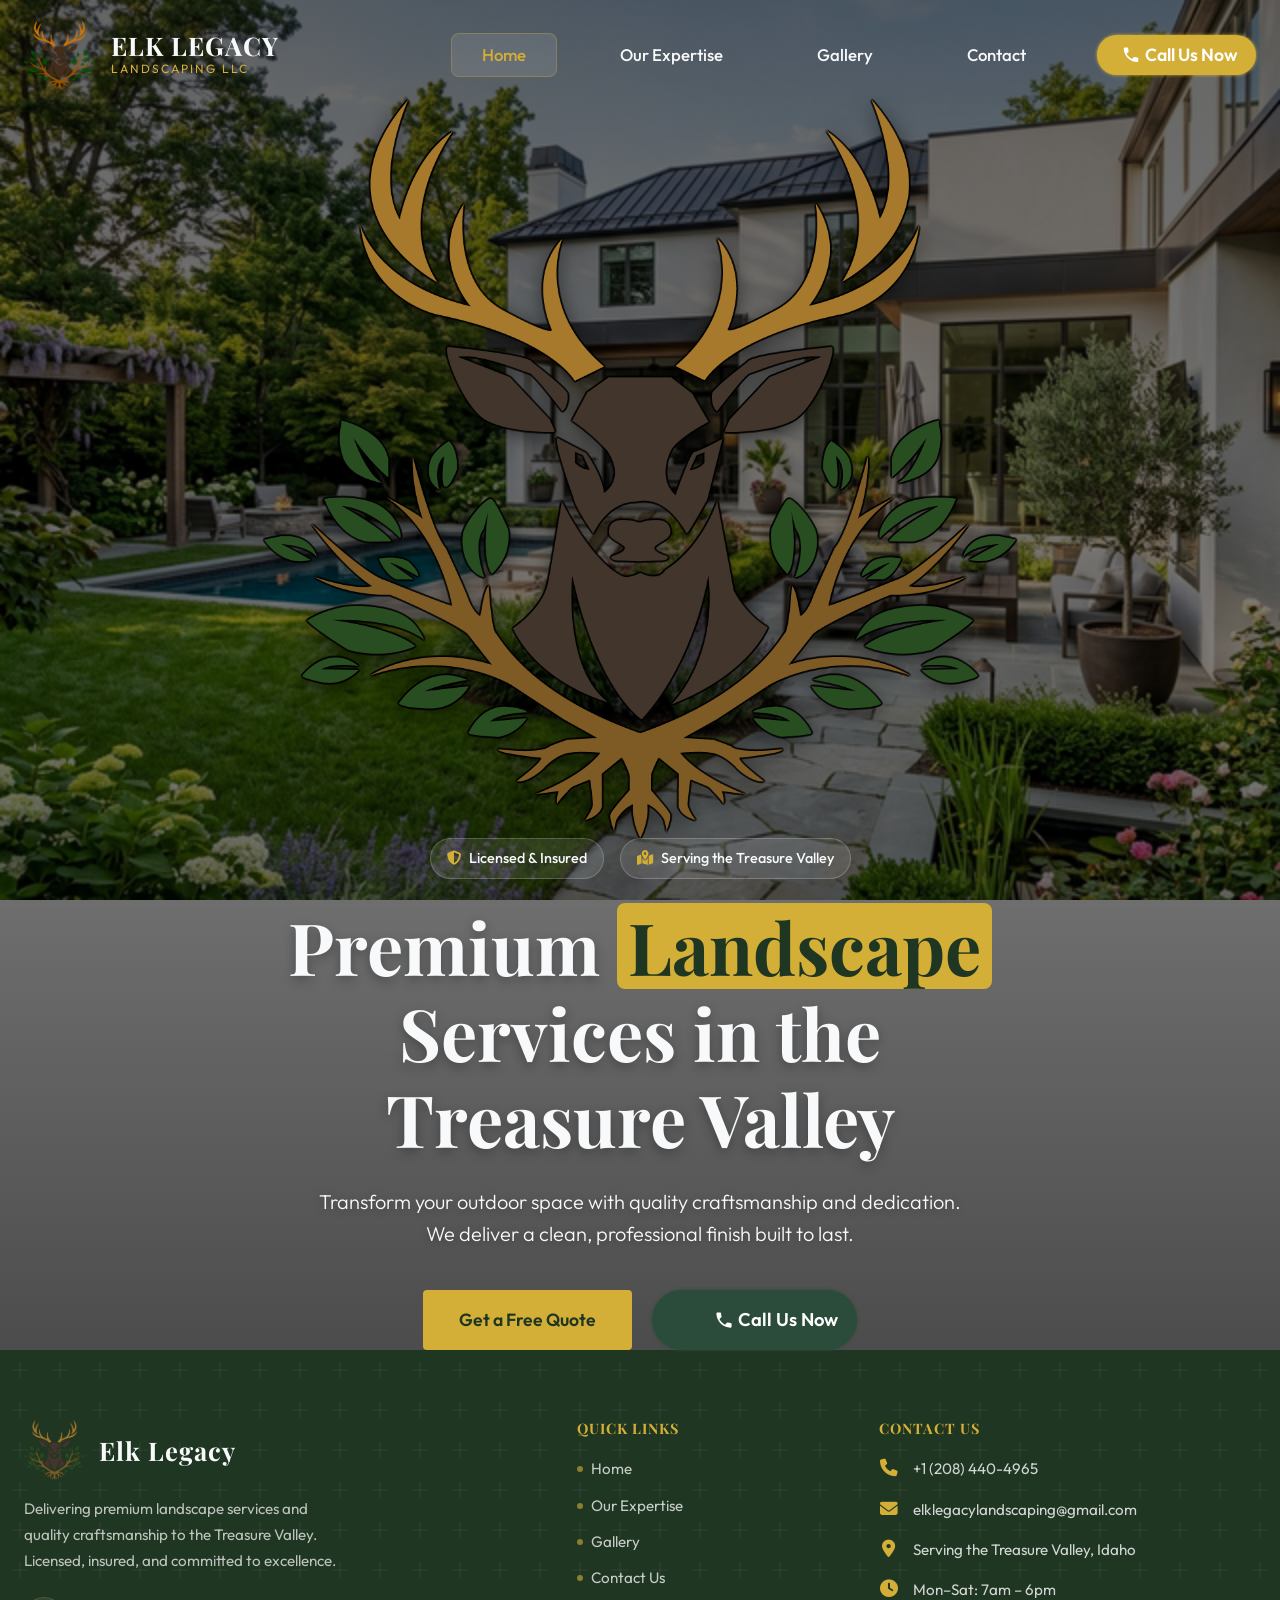
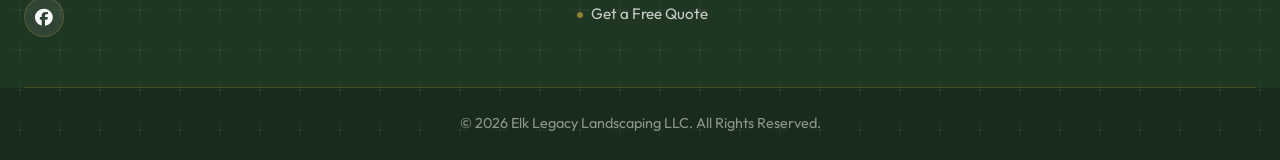
==== commit 3a1bf1f0: "Complete footer redesign, gallery rotation enhancements, and nature-inspired animations" ====
--- a/index.html
+++ b/index.html
@@ -37,10 +37,38 @@
 
             <nav class="nav-menu">
                 <ul class="nav-list">
-                    <li><a href="index.html" class="nav-link">Home</a></li>
-                    <li><a href="services.html" class="nav-link">Our Expertise</a></li>
-                    <li><a href="gallery.html" class="nav-link">Gallery</a></li>
-                    <li><a href="contact.html" class="nav-link">Contact</a></li>
+                    <li>
+                        <a href="index.html" class="nav-link active">
+                            <svg class="nav-btn-icon icon-1" viewBox="0 0 24 24"><path d="M17,8C8,10 5.9,16.17 3.82,21.34L5.71,22L6.66,19.7C7.14,19.87 7.64,20 8.17,20C14.34,20 17.15,13.66 17,8Z" /></svg>
+                            <svg class="nav-btn-icon icon-2" viewBox="0 0 24 24"><path d="M17,8C8,10 5.9,16.17 3.82,21.34L5.71,22L6.66,19.7C7.14,19.87 7.64,20 8.17,20C14.34,20 17.15,13.66 17,8Z" /></svg>
+                            <svg class="nav-btn-icon icon-3" viewBox="0 0 24 24"><path d="M17,8C8,10 5.9,16.17 3.82,21.34L5.71,22L6.66,19.7C7.14,19.87 7.64,20 8.17,20C14.34,20 17.15,13.66 17,8Z" /></svg>
+                            <span>Home</span>
+                        </a>
+                    </li>
+                    <li>
+                        <a href="services.html" class="nav-link">
+                            <svg class="nav-btn-icon icon-1" viewBox="0 0 24 24"><path d="M17,8C8,10 5.9,16.17 3.82,21.34L5.71,22L6.66,19.7C7.14,19.87 7.64,20 8.17,20C14.34,20 17.15,13.66 17,8Z" /></svg>
+                            <svg class="nav-btn-icon icon-2" viewBox="0 0 24 24"><path d="M17,8C8,10 5.9,16.17 3.82,21.34L5.71,22L6.66,19.7C7.14,19.87 7.64,20 8.17,20C14.34,20 17.15,13.66 17,8Z" /></svg>
+                            <svg class="nav-btn-icon icon-3" viewBox="0 0 24 24"><path d="M17,8C8,10 5.9,16.17 3.82,21.34L5.71,22L6.66,19.7C7.14,19.87 7.64,20 8.17,20C14.34,20 17.15,13.66 17,8Z" /></svg>
+                            <span>Our Expertise</span>
+                        </a>
+                    </li>
+                    <li>
+                        <a href="gallery.html" class="nav-link">
+                            <svg class="nav-btn-icon icon-1" viewBox="0 0 24 24"><path d="M17,8C8,10 5.9,16.17 3.82,21.34L5.71,22L6.66,19.7C7.14,19.87 7.64,20 8.17,20C14.34,20 17.15,13.66 17,8Z" /></svg>
+                            <svg class="nav-btn-icon icon-2" viewBox="0 0 24 24"><path d="M17,8C8,10 5.9,16.17 3.82,21.34L5.71,22L6.66,19.7C7.14,19.87 7.64,20 8.17,20C14.34,20 17.15,13.66 17,8Z" /></svg>
+                            <svg class="nav-btn-icon icon-3" viewBox="0 0 24 24"><path d="M17,8C8,10 5.9,16.17 3.82,21.34L5.71,22L6.66,19.7C7.14,19.87 7.64,20 8.17,20C14.34,20 17.15,13.66 17,8Z" /></svg>
+                            <span>Gallery</span>
+                        </a>
+                    </li>
+                    <li>
+                        <a href="contact.html" class="nav-link">
+                            <svg class="nav-btn-icon icon-1" viewBox="0 0 24 24"><path d="M17,8C8,10 5.9,16.17 3.82,21.34L5.71,22L6.66,19.7C7.14,19.87 7.64,20 8.17,20C14.34,20 17.15,13.66 17,8Z" /></svg>
+                            <svg class="nav-btn-icon icon-2" viewBox="0 0 24 24"><path d="M17,8C8,10 5.9,16.17 3.82,21.34L5.71,22L6.66,19.7C7.14,19.87 7.64,20 8.17,20C14.34,20 17.15,13.66 17,8Z" /></svg>
+                            <svg class="nav-btn-icon icon-3" viewBox="0 0 24 24"><path d="M17,8C8,10 5.9,16.17 3.82,21.34L5.71,22L6.66,19.7C7.14,19.87 7.64,20 8.17,20C14.34,20 17.15,13.66 17,8Z" /></svg>
+                            <span>Contact</span>
+                        </a>
+                    </li>
                 </ul>
                 <a href="tel:+12084404965" class="nav-call-btn">
                     <svg viewBox="0 0 24 24" width="24" height="24" xmlns="http://www.w3.org/2000/svg">
@@ -89,7 +117,7 @@
             </div>
 
             <h1 class="hero-title animate-fade-in-up" style="animation-delay: 0.3s;">
-                Premium Landscape Services in the Treasure Valley
+                Premium <span class="rotating-text-wrapper" id="rotatingText" data-texts='["Landscape", "Hardscaping", "Design", "Maintenance"]'></span> Services in the Treasure Valley
             </h1>
 
             <p class="hero-subtitle animate-fade-in-up" style="animation-delay: 0.5s;">
@@ -98,8 +126,16 @@
             </p>
 
             <div class="hero-cta-group animate-fade-in-up" style="animation-delay: 0.7s;">
-                <a href="contact.html" class="btn btn-primary btn-large">Get a Free Quote</a>
+                <a href="contact.html" class="btn btn-primary btn-large">
+                    <svg class="nav-btn-icon icon-1" viewBox="0 0 24 24"><path d="M17,8C8,10 5.9,16.17 3.82,21.34L5.71,22L6.66,19.7C7.14,19.87 7.64,20 8.17,20C14.34,20 17.15,13.66 17,8Z" /></svg>
+                    <svg class="nav-btn-icon icon-2" viewBox="0 0 24 24"><path d="M17,8C8,10 5.9,16.17 3.82,21.34L5.71,22L6.66,19.7C7.14,19.87 7.64,20 8.17,20C14.34,20 17.15,13.66 17,8Z" /></svg>
+                    <svg class="nav-btn-icon icon-3" viewBox="0 0 24 24"><path d="M17,8C8,10 5.9,16.17 3.82,21.34L5.71,22L6.66,19.7C7.14,19.87 7.64,20 8.17,20C14.34,20 17.15,13.66 17,8Z" /></svg>
+                    <span>Get a Free Quote</span>
+                </a>
                 <a href="tel:+12084404965" class="nav-call-btn hero-call-btn">
+                    <svg class="nav-btn-icon icon-1" viewBox="0 0 24 24"><path d="M17,8C8,10 5.9,16.17 3.82,21.34L5.71,22L6.66,19.7C7.14,19.87 7.64,20 8.17,20C14.34,20 17.15,13.66 17,8Z" /></svg>
+                    <svg class="nav-btn-icon icon-2" viewBox="0 0 24 24"><path d="M17,8C8,10 5.9,16.17 3.82,21.34L5.71,22L6.66,19.7C7.14,19.87 7.64,20 8.17,20C14.34,20 17.15,13.66 17,8Z" /></svg>
+                    <svg class="nav-btn-icon icon-3" viewBox="0 0 24 24"><path d="M17,8C8,10 5.9,16.17 3.82,21.34L5.71,22L6.66,19.7C7.14,19.87 7.64,20 8.17,20C14.34,20 17.15,13.66 17,8Z" /></svg>
                     <svg viewBox="0 0 24 24" width="24" height="24" xmlns="http://www.w3.org/2000/svg">
                         <path d="M6.62 10.79c1.44 2.83 3.76 5.14 6.59 6.59l2.2-2.2c.27-.27.67-.36 1.02-.24 1.12.37 2.33.57 3.57.57.55 0 1 .45 1 1V20c0 .55-.45 1-1 1-9.39 0-17-7.61-17-17 0-.55.45-1 1-1h3.5c.55 0 1 .45 1 1 0 1.25.2 2.45.57 3.57.11.35.03.74-.25 1.02l-2.2 2.2z" fill="currentColor"></path>
                     </svg>
@@ -112,28 +148,58 @@
 
 
     <footer class="footer">
-        <div class="container footer-container" style="display: flex; justify-content: center; text-align: center;">
-            <div class="footer-info reveal-up">
-                <div class="footer-branding" style="justify-content: center;">
-                    <img src="LOGO/elk LOGO.png" alt="Elk Legacy Landscaping Logo" class="footer-logo">
-                    <h3 class="footer-company-name">Elk Legacy</h3>
-                </div>
-                <p class="footer-desc" style="margin: 0 auto 30px;">Delivering premium landscape services and quality craftsmanship to the Treasure
-                    Valley.</p>
-                <ul class="contact-list" style="display: flex; justify-content: center; gap: 30px; flex-wrap: wrap;">
-                    <li>
-                        <i class="fa-solid fa-phone"></i>
-                        <a href="tel:+12084404965">+1 (208) 440-4965</a>
-                    </li>
-                    <li>
-                        <i class="fa-solid fa-envelope"></i>
-                        <a href="mailto:elklegacylandscaping@gmail.com">elklegacylandscaping@gmail.com</a>
-                    </li>
-                    <li>
-                        <i class="fa-solid fa-location-dot"></i>
-                        <span>Serving the Treasure Valley</span>
-                    </li>
-                </ul>
+        <div class="container">
+            <div class="footer-grid">
+
+                <!-- Column 1: Brand -->
+                <div class="footer-brand reveal-up">
+                    <div class="footer-branding">
+                        <img src="LOGO/elk LOGO.png" alt="Elk Legacy Landscaping Logo" class="footer-logo">
+                        <h3 class="footer-company-name">Elk Legacy</h3>
+                    </div>
+                    <p class="footer-desc">Delivering premium landscape services and quality craftsmanship to the Treasure Valley. Licensed, insured, and committed to excellence.</p>
+                    <div class="footer-social">
+                        <a href="https://www.facebook.com/profile.php?id=61587080534733" class="footer-social-link" target="_blank" rel="noopener noreferrer" aria-label="Follow us on Facebook">
+                            <i class="fa-brands fa-facebook"></i>
+                        </a>
+                    </div>
+                </div>
+
+                <!-- Column 2: Quick Links -->
+                <div class="footer-col reveal-up" style="transition-delay:0.1s">
+                    <h4>Quick Links</h4>
+                    <ul class="footer-links">
+                        <li><a href="index.html">Home</a></li>
+                        <li><a href="services.html">Our Expertise</a></li>
+                        <li><a href="gallery.html">Gallery</a></li>
+                        <li><a href="contact.html">Contact Us</a></li>
+                        <li><a href="contact.html">Get a Free Quote</a></li>
+                    </ul>
+                </div>
+
+                <!-- Column 3: Contact -->
+                <div class="footer-col reveal-up" style="transition-delay:0.2s">
+                    <h4>Contact Us</h4>
+                    <ul class="contact-list">
+                        <li>
+                            <i class="fa-solid fa-phone"></i>
+                            <a href="tel:+12084404965">+1 (208) 440-4965</a>
+                        </li>
+                        <li>
+                            <i class="fa-solid fa-envelope"></i>
+                            <a href="mailto:elklegacylandscaping@gmail.com">elklegacylandscaping@gmail.com</a>
+                        </li>
+                        <li>
+                            <i class="fa-solid fa-location-dot"></i>
+                            <span>Serving the Treasure Valley, Idaho</span>
+                        </li>
+                        <li>
+                            <i class="fa-solid fa-clock"></i>
+                            <span>Mon–Sat: 7am – 6pm</span>
+                        </li>
+                    </ul>
+                </div>
+
             </div>
         </div>
         <div class="footer-bottom">
--- a/css/style.css
+++ b/css/style.css
@@ -246,22 +246,141 @@
     gap: 32px;
 }
 
+/* =========================================
+   ANIMATED NAV BUTTONS (Slay Effect)
+   ========================================= */ 
 .nav-link {
+    position: relative;
+    padding: 8px 30px;
+    background: transparent;
+    font-size: 1.05rem;
+    font-weight: 500;
     color: var(--color-text-light);
-    font-weight: 500;
-    font-size: 1.05rem;
+    cursor: pointer;
+    border: 1px solid transparent;
+    border-radius: 8px;
+    transition: all 0.5s ease-in-out;
+    display: flex;
+    align-items: center;
+    justify-content: center;
+}
+
+.nav-link:hover {
+    border: 1px solid var(--color-accent);
+    background: linear-gradient(
+        85deg,
+        var(--color-primary-dark),
+        var(--color-primary),
+        var(--color-primary-light),
+        var(--color-primary),
+        var(--color-primary-dark)
+    );
+    color: var(--color-accent);
+    animation: wind 2s ease-in-out infinite;
+    filter: drop-shadow(0 4px 8px rgba(0, 0, 0, 0.4));
+}
+
+@keyframes wind {
+    0% { background-position: 0% 50%; }
+    50% { background-position: 100% 50%; }
+    100% { background-position: 0% 50%; }
+}
+
+/* Icon Animations */
+.nav-btn-icon {
+    position: absolute;
+    fill: var(--color-accent);
+    opacity: 0;
+    transition: all 0.5s ease-in-out;
+    filter: drop-shadow(2px 2px 3px rgba(0, 0, 0, 0.5));
+    pointer-events: none;
+}
+
+.nav-link:hover .nav-btn-icon {
+    opacity: 1;
+}
+
+.icon-1 {
+    top: -5px;
+    right: 5px;
+    width: 20px;
+    transform: rotate(10deg);
+}
+
+.nav-link:hover .icon-1 {
+    animation: slay-1 3s cubic-bezier(0.52, 0, 0.58, 1) infinite;
+}
+
+@keyframes slay-1 {
+    0% { transform: rotate(10deg) translateY(0); }
+    50% { transform: rotate(-5deg) translateY(-3px); }
+    100% { transform: rotate(10deg) translateY(0); }
+}
+
+.icon-2 {
+    top: -8px;
+    left: 15px;
+    width: 10px;
+    transform: rotate(10deg);
+}
+
+.nav-link:hover .icon-2 {
+    animation: slay-2 3s cubic-bezier(0.52, 0, 0.58, 1) 0.5s infinite;
+}
+
+@keyframes slay-2 {
+    0% { transform: rotate(0deg) translateY(0); }
+    50% { transform: rotate(15deg) translateY(-2px); }
+    100% { transform: rotate(0) translateY(0); }
+}
+
+.icon-3 {
+    bottom: -5px;
+    left: 5px;
+    width: 15px;
+    transform: rotate(-5deg);
+}
+
+.nav-link:hover .icon-3 {
+    animation: slay-3 2.5s cubic-bezier(0.52, 0, 0.58, 1) 0.8s infinite;
+}
+
+@keyframes slay-3 {
+    0% { transform: rotate(0deg) translateX(0); }
+    50% { transform: rotate(-10deg) translateX(-2px); }
+    100% { transform: rotate(0) translateX(0); }
+}
+
+.nav-link.active {
+    background-color: rgba(255, 255, 255, 0.1);
+    color: var(--color-accent);
+    border: 1px solid rgba(212, 175, 55, 0.3);
+}
+
+/* Extend leaf icons to .btn and .nav-call-btn */
+.btn {
     position: relative;
-}
-
-.nav-link::after {
-    content: '';
-    position: absolute;
-    bottom: -4px;
-    left: 0;
-    width: 0;
-    height: 2px;
-    background-color: var(--color-accent);
-    transition: var(--transition-smooth);
+    overflow: visible;
+}
+
+.btn:hover .nav-btn-icon,
+.nav-call-btn:hover .nav-btn-icon {
+    opacity: 1;
+}
+
+.btn:hover .icon-1,
+.nav-call-btn:hover .icon-1 {
+    animation: slay-1 3s cubic-bezier(0.52, 0, 0.58, 1) infinite;
+}
+
+.btn:hover .icon-2,
+.nav-call-btn:hover .icon-2 {
+    animation: slay-2 3s cubic-bezier(0.52, 0, 0.58, 1) 0.5s infinite;
+}
+
+.btn:hover .icon-3,
+.nav-call-btn:hover .icon-3 {
+    animation: slay-3 2.5s cubic-bezier(0.52, 0, 0.58, 1) 0.8s infinite;
 }
 
 /* =========================================
@@ -626,6 +745,77 @@
     text-shadow: 0 4px 12px rgba(0, 0, 0, 0.3);
 }
 
+/* =========================================
+   ROTATING TEXT ANIMATION
+   ========================================= */
+.rotating-text-wrapper {
+    display: inline-flex;
+    overflow: hidden;
+    padding: 0 0.15em;
+    background: var(--color-accent);
+    color: var(--color-primary-dark);
+    border-radius: 8px;
+    vertical-align: baseline;
+    position: relative;
+    text-shadow: none;
+    min-width: 3ch;
+}
+
+.rotating-text-inner {
+    display: inline-flex;
+    position: relative;
+    overflow: hidden;
+}
+
+.rotating-text-chars {
+    display: inline-flex;
+    flex-wrap: nowrap;
+}
+
+.rotating-text-char {
+    display: inline-block;
+    /* spring-like bounce: cubic-bezier that overshoots */
+    transition: transform 0.4s cubic-bezier(0.34, 1.56, 0.64, 1),
+                opacity 0.3s ease;
+}
+
+/* Entry animation (from below) */
+.rotating-text-char.enter {
+    transform: translateY(100%);
+    opacity: 0;
+}
+
+.rotating-text-char.enter-active {
+    transform: translateY(0);
+    opacity: 1;
+}
+
+/* Exit animation (upward) */
+.rotating-text-char.exit {
+    transform: translateY(0);
+    opacity: 1;
+    position: absolute;
+    top: 0;
+    left: 0;
+}
+
+.rotating-text-char.exit-active {
+    transform: translateY(-120%);
+    opacity: 0;
+}
+
+.rotating-text-space {
+    white-space: pre;
+    display: inline-block;
+}
+
+@media (max-width: 768px) {
+    .rotating-text-wrapper {
+        padding: 0 0.1em;
+        border-radius: 6px;
+    }
+}
+
 .hero-subtitle {
     font-size: 1.25rem;
     font-weight: 300;
@@ -728,15 +918,22 @@
     }
 
     .branch-overlay {
-        width: 350px;
-        height: 300px;
-        top: -30px;
-        right: -60px;
+        width: 200px;
+        height: 180px;
+        top: -20px;
+        right: -40px;
+    }
+
+    .branch-overlay::before,
+    .branch-overlay::after {
+        display: none;
     }
 
     .branch-overlay.left {
         right: auto;
-        left: -60px;
+        left: -40px;
+        top: auto;
+        bottom: -20px;
     }
 }
 
@@ -774,6 +971,251 @@
    ========================================= */
 .services {
     background-color: var(--color-bg-white);
+    position: relative;
+    overflow: hidden;
+}
+
+/* =========================================
+   FLOATING LEAVES ANIMATION
+   ========================================= */
+.floating-leaf {
+    position: absolute;
+    width: 30px;
+    height: 30px;
+    background-image: url("data:image/svg+xml,%3Csvg xmlns='http://www.w3.org/2000/svg' viewBox='0 0 50 50'%3E%3Cpath d='M25 2 Q40 15 45 30 Q40 45 25 48 Q10 45 5 30 Q10 15 25 2 Z' fill='%232C4C3B' opacity='0.12'/%3E%3Cpath d='M25 8 Q25 25 25 45' stroke='%232C4C3B' stroke-width='0.8' fill='none' opacity='0.1'/%3E%3C/svg%3E");
+    background-size: contain;
+    background-repeat: no-repeat;
+    pointer-events: none;
+    z-index: 0;
+    will-change: transform;
+}
+
+.leaf-1 {
+    width: 60px; height: 60px;
+    top: 5%;
+    left: -80px;
+    animation: leafDrift1 18s ease-in-out infinite;
+    animation-delay: 0s;
+}
+
+.leaf-2 {
+    width: 45px; height: 45px;
+    top: 15%;
+    left: -80px;
+    animation: leafDrift2 22s ease-in-out infinite;
+    animation-delay: 3s;
+}
+
+.leaf-3 {
+    width: 75px; height: 75px;
+    top: 30%;
+    left: -80px;
+    animation: leafDrift1 20s ease-in-out infinite;
+    animation-delay: 6s;
+}
+
+.leaf-4 {
+    width: 40px; height: 40px;
+    top: 50%;
+    left: -80px;
+    animation: leafDrift3 24s ease-in-out infinite;
+    animation-delay: 2s;
+}
+
+.leaf-5 {
+    width: 55px; height: 55px;
+    top: 65%;
+    left: -80px;
+    animation: leafDrift2 19s ease-in-out infinite;
+    animation-delay: 8s;
+}
+
+.leaf-6 {
+    width: 42px; height: 42px;
+    top: 80%;
+    left: -80px;
+    animation: leafDrift1 25s ease-in-out infinite;
+    animation-delay: 5s;
+}
+
+.leaf-7 {
+    width: 68px; height: 68px;
+    top: 40%;
+    left: -80px;
+    animation: leafDrift3 21s ease-in-out infinite;
+    animation-delay: 10s;
+}
+
+.leaf-8 {
+    width: 50px; height: 50px;
+    top: 90%;
+    left: -80px;
+    animation: leafDrift2 17s ease-in-out infinite;
+    animation-delay: 12s;
+}
+
+.leaf-9 {
+    width: 65px; height: 65px;
+    top: 10%;
+    left: -80px;
+    animation: leafDrift3 20s ease-in-out infinite;
+    animation-delay: 1s;
+}
+
+.leaf-10 {
+    width: 48px; height: 48px;
+    top: 25%;
+    left: -80px;
+    animation: leafDrift1 23s ease-in-out infinite;
+    animation-delay: 4s;
+}
+
+.leaf-11 {
+    width: 70px; height: 70px;
+    top: 45%;
+    left: -80px;
+    animation: leafDrift2 21s ease-in-out infinite;
+    animation-delay: 7s;
+}
+
+.leaf-12 {
+    width: 52px; height: 52px;
+    top: 60%;
+    left: -80px;
+    animation: leafDrift3 19s ease-in-out infinite;
+    animation-delay: 11s;
+}
+
+.leaf-13 {
+    width: 58px; height: 58px;
+    top: 75%;
+    left: -80px;
+    animation: leafDrift1 26s ease-in-out infinite;
+    animation-delay: 14s;
+}
+
+.leaf-14 {
+    width: 44px; height: 44px;
+    top: 85%;
+    left: -80px;
+    animation: leafDrift2 22s ease-in-out infinite;
+    animation-delay: 2s;
+}
+
+.leaf-15 {
+    width: 72px; height: 72px;
+    top: 5%;
+    left: -80px;
+    animation: leafDrift3 25s ease-in-out infinite;
+    animation-delay: 9s;
+}
+
+.leaf-16 {
+    width: 46px; height: 46px;
+    top: 35%;
+    left: -80px;
+    animation: leafDrift1 18s ease-in-out infinite;
+    animation-delay: 13s;
+}
+
+.leaf-17 {
+    width: 62px; height: 62px;
+    top: 55%;
+    left: -80px;
+    animation: leafDrift2 24s ease-in-out infinite;
+    animation-delay: 5s;
+}
+
+.leaf-18 {
+    width: 54px; height: 54px;
+    top: 95%;
+    left: -80px;
+    animation: leafDrift3 20s ease-in-out infinite;
+    animation-delay: 15s;
+}
+
+/* Drift path 1: gentle arc across with tumble */
+@keyframes leafDrift1 {
+    0% {
+        transform: translateX(0) translateY(0) rotate(0deg) scale(1);
+        opacity: 0;
+    }
+    5% {
+        opacity: 0.7;
+    }
+    25% {
+        transform: translateX(25vw) translateY(-30px) rotate(90deg) scale(1.1);
+    }
+    50% {
+        transform: translateX(50vw) translateY(40px) rotate(200deg) scale(0.9);
+    }
+    75% {
+        transform: translateX(75vw) translateY(-20px) rotate(310deg) scale(1.05);
+    }
+    95% {
+        opacity: 0.7;
+    }
+    100% {
+        transform: translateX(105vw) translateY(30px) rotate(400deg) scale(1);
+        opacity: 0;
+    }
+}
+
+/* Drift path 2: wavy descent */
+@keyframes leafDrift2 {
+    0% {
+        transform: translateX(0) translateY(0) rotate(0deg);
+        opacity: 0;
+    }
+    5% {
+        opacity: 0.6;
+    }
+    20% {
+        transform: translateX(20vw) translateY(50px) rotate(70deg);
+    }
+    40% {
+        transform: translateX(40vw) translateY(-10px) rotate(160deg);
+    }
+    60% {
+        transform: translateX(60vw) translateY(60px) rotate(250deg);
+    }
+    80% {
+        transform: translateX(80vw) translateY(10px) rotate(340deg);
+    }
+    95% {
+        opacity: 0.6;
+    }
+    100% {
+        transform: translateX(105vw) translateY(40px) rotate(420deg);
+        opacity: 0;
+    }
+}
+
+/* Drift path 3: floating upward arc */
+@keyframes leafDrift3 {
+    0% {
+        transform: translateX(0) translateY(0) rotate(0deg) scaleX(-1);
+        opacity: 0;
+    }
+    5% {
+        opacity: 0.5;
+    }
+    30% {
+        transform: translateX(30vw) translateY(-60px) rotate(120deg) scaleX(-1);
+    }
+    50% {
+        transform: translateX(50vw) translateY(20px) rotate(200deg) scaleX(-1);
+    }
+    70% {
+        transform: translateX(70vw) translateY(-40px) rotate(290deg) scaleX(-1);
+    }
+    95% {
+        opacity: 0.5;
+    }
+    100% {
+        transform: translateX(105vw) translateY(-10px) rotate(380deg) scaleX(-1);
+        opacity: 0;
+    }
 }
 
 .services-timeline {
@@ -1124,63 +1566,154 @@
 }
 
 /* =========================================
-   FOOTER & CONTACT
+   FOOTER
    ========================================= */
 .footer {
     background-color: var(--color-primary-dark);
+    background-image: url("data:image/svg+xml,%3Csvg xmlns='http://www.w3.org/2000/svg' width='40' height='40' viewBox='0 0 40 40'%3E%3Cline x1='20' y1='12' x2='20' y2='28' stroke='%23ffffff' stroke-width='1.2' stroke-linecap='round' opacity='0.06'/%3E%3Cline x1='12' y1='20' x2='28' y2='20' stroke='%23ffffff' stroke-width='1.2' stroke-linecap='round' opacity='0.06'/%3E%3C/svg%3E");
+    background-repeat: repeat;
     color: var(--color-text-light);
-    padding-top: 80px;
-}
-
-.footer-container {
+    padding: 70px 0 0;
+}
+
+.footer-grid {
     display: grid;
-    grid-template-columns: 1fr 1fr;
-    gap: 60px;
-    margin-bottom: 60px;
-}
-
-.footer-branding {
+    grid-template-columns: 2fr 1fr 1.5fr;
+    gap: 50px;
+    padding-bottom: 50px;
+    border-bottom: 1px solid rgba(212, 175, 55, 0.2);
+}
+
+/* Column 1 — Brand */
+.footer-brand .footer-branding {
     display: flex;
     align-items: center;
-    gap: 20px;
-    margin-bottom: 24px;
+    gap: 14px;
+    margin-bottom: 16px;
 }
 
 .footer-logo {
-    height: 80px;
+    height: 60px;
     width: auto;
     object-fit: contain;
 }
 
 .footer-company-name {
-    font-size: 2rem;
+    font-size: 1.6rem;
     color: var(--color-text-light);
     letter-spacing: 1px;
 }
 
 .footer-desc {
     color: rgba(255, 255, 255, 0.7);
-    margin-bottom: 30px;
-    max-width: 400px;
+    margin-bottom: 24px;
+    max-width: 320px;
+    line-height: 1.7;
+    font-size: 0.95rem;
+}
+
+/* Column 2 — Quick Links */
+.footer-col h4 {
+    font-family: var(--font-heading);
+    font-size: 1.1rem;
+    color: var(--color-accent);
+    margin-bottom: 20px;
+    letter-spacing: 1px;
+    text-transform: uppercase;
+    font-size: 0.9rem;
+}
+
+.footer-links {
+    list-style: none;
+    display: flex;
+    flex-direction: column;
+    gap: 12px;
+}
+
+.footer-links a {
+    color: rgba(255, 255, 255, 0.75);
+    font-size: 0.95rem;
+    transition: var(--transition-fast);
+    display: flex;
+    align-items: center;
+    gap: 8px;
+}
+
+.footer-links a::before {
+    content: '';
+    display: inline-block;
+    width: 6px;
+    height: 6px;
+    background-color: var(--color-accent);
+    border-radius: 50%;
+    flex-shrink: 0;
+    opacity: 0.6;
+    transition: var(--transition-fast);
+}
+
+.footer-links a:hover {
+    color: var(--color-accent);
+}
+
+.footer-links a:hover::before {
+    opacity: 1;
+}
+
+/* Column 3 — Contact */
+.contact-list {
+    display: flex;
+    flex-direction: column;
+    gap: 16px;
+    list-style: none;
 }
 
 .contact-list li {
     display: flex;
-    align-items: center;
-    gap: 15px;
-    margin-bottom: 20px;
-    color: rgba(255, 255, 255, 0.9);
+    align-items: flex-start;
+    gap: 14px;
+    color: rgba(255, 255, 255, 0.8);
+    font-size: 0.95rem;
 }
 
 .contact-list i {
     color: var(--color-accent);
-    font-size: 1.2rem;
-    width: 24px;
+    font-size: 1.1rem;
+    width: 20px;
     text-align: center;
+    margin-top: 2px;
+    flex-shrink: 0;
 }
 
 .contact-list a:hover {
     color: var(--color-accent);
+}
+
+/* Social Icons */
+.footer-social {
+    display: flex;
+    gap: 14px;
+    margin-top: 24px;
+}
+
+.footer-social-link {
+    display: flex;
+    align-items: center;
+    justify-content: center;
+    width: 40px;
+    height: 40px;
+    background-color: rgba(255, 255, 255, 0.08);
+    border-radius: 50%;
+    color: var(--color-text-light);
+    font-size: 1.1rem;
+    transition: var(--transition-smooth);
+    border: 1px solid rgba(212, 175, 55, 0.2);
+}
+
+.footer-social-link:hover {
+    background-color: var(--color-accent);
+    color: var(--color-primary-dark);
+    transform: translateY(-4px);
+    border-color: var(--color-accent);
 }
 
 .footer-form h4 {
@@ -1223,6 +1756,43 @@
 
 .btn-submit {
     width: 100%;
+    padding: 1em 2em;
+    border: none;
+    border-radius: 50px;
+    font-weight: bold;
+    letter-spacing: 3px;
+    background: #DCFFFC;
+    text-transform: uppercase;
+    color: #088178;
+    transition: all 1000ms;
+    font-size: 15px;
+    position: relative;
+    overflow: hidden;
+    outline: 2px solid #088178;
+}
+
+.btn-submit:hover {
+    color: #DCFFFC;
+    transform: scale(1);
+    outline: 2px solid #088178;
+    box-shadow: 4px 5px 17px -4px #088178;
+}
+
+.btn-submit::before {
+    content: "";
+    position: absolute;
+    left: -50px;
+    top: 0;
+    width: 0;
+    height: 100%;
+    background-color: #088178;
+    transform: skewX(30deg);
+    z-index: -1;
+    transition: width 1000ms;
+}
+
+.btn-submit:hover::before {
+    width: 250%;
 }
 
 .form-status {
@@ -1251,6 +1821,37 @@
     text-align: center;
     color: rgba(255, 255, 255, 0.5);
     font-size: 0.9rem;
+}
+
+/* =========================================
+   CTA BANNER
+   ========================================= */
+.cta-banner {
+    background-color: var(--color-primary-dark);
+}
+
+.cta-container {
+    display: flex;
+    align-items: center;
+    justify-content: space-between;
+    gap: 30px;
+    padding: 50px 0;
+}
+
+.cta-text h2 {
+    font-family: var(--font-heading);
+    font-size: 1.8rem;
+    color: var(--color-accent);
+    margin-bottom: 8px;
+}
+
+.cta-text p {
+    color: rgba(255, 255, 255, 0.8);
+    font-size: 1rem;
+}
+
+.cta-action .btn {
+    white-space: nowrap;
 }
 
 /* =========================================
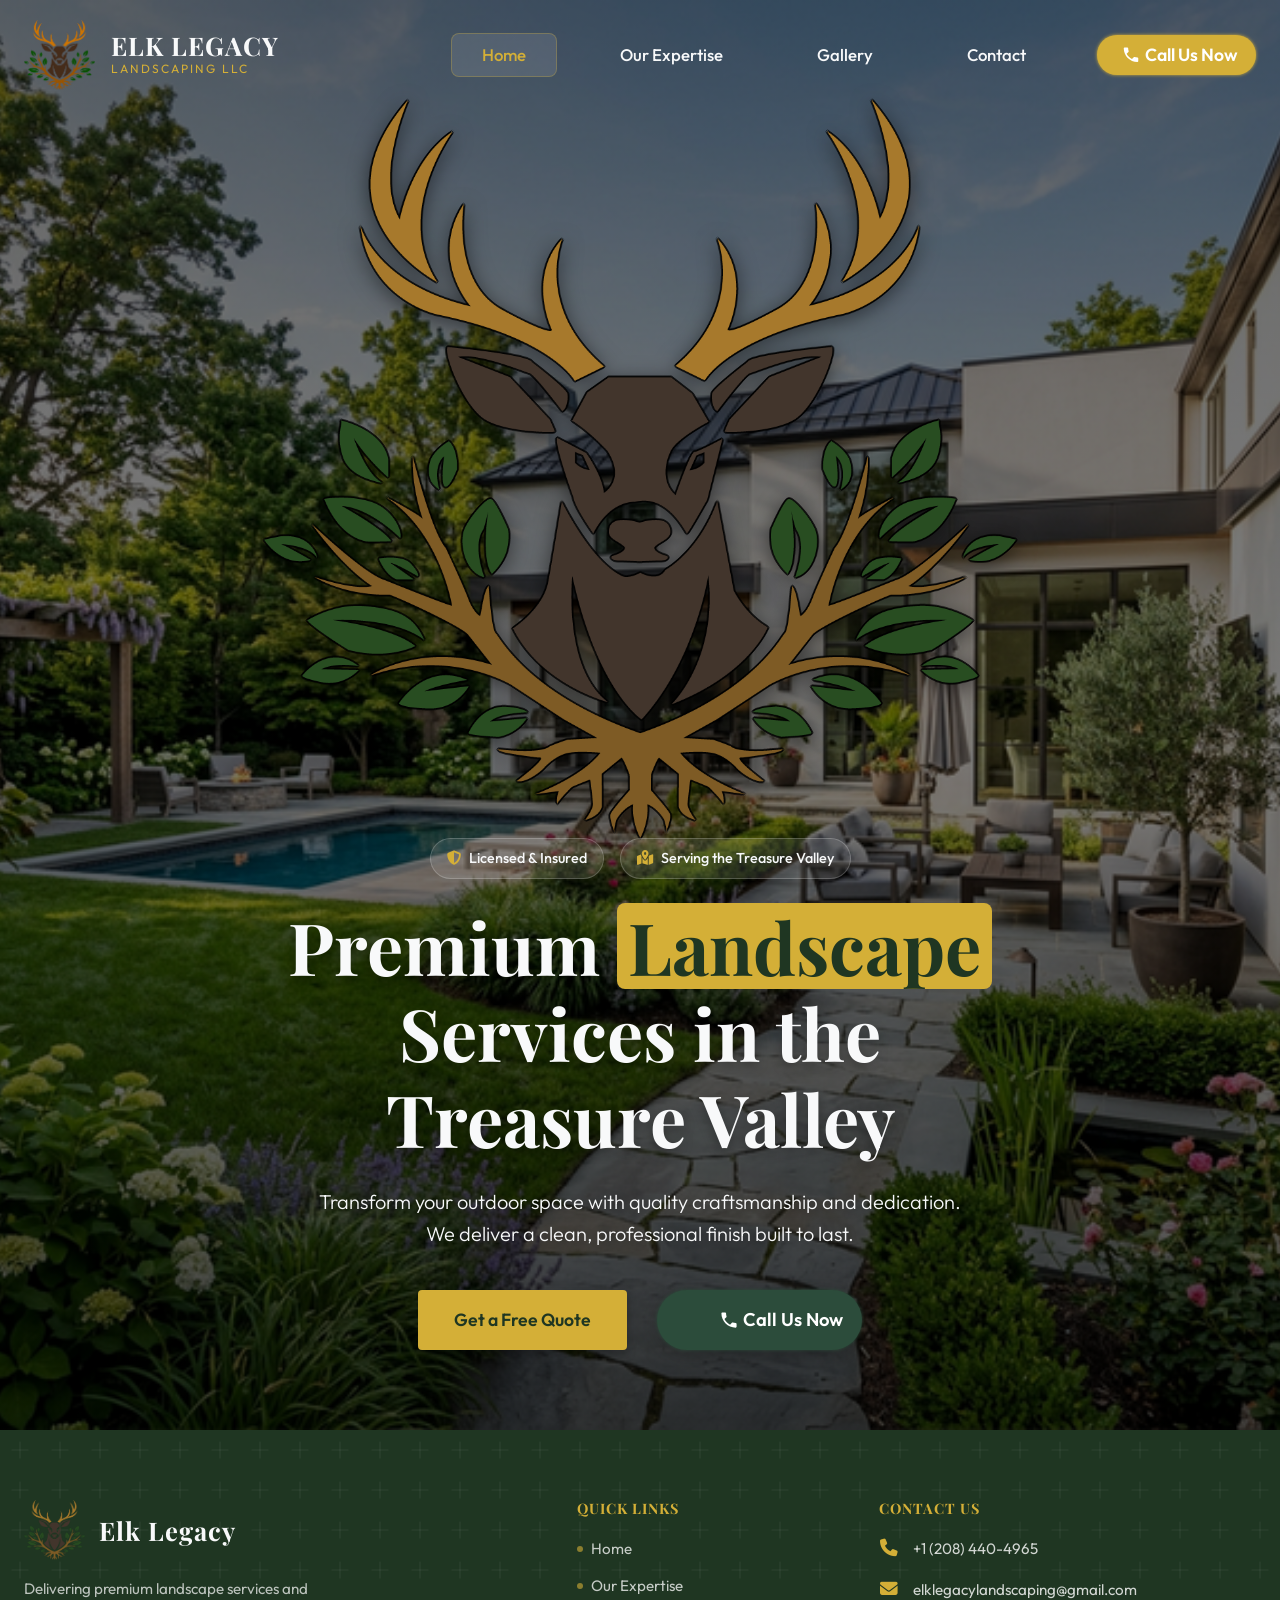
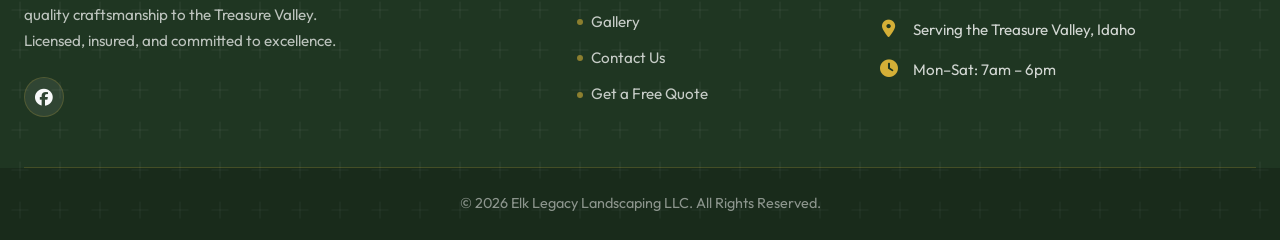
==== commit d44a5b11: "Add company logo favicon to all HTML pages" ====
--- a/index.html
+++ b/index.html
@@ -20,6 +20,9 @@
 
     <!-- Custom CSS -->
     <link rel="stylesheet" href="css/style.css">
+
+    <!-- Favicon -->
+    <link rel="icon" type="image/png" href="LOGO/elk LOGO.png">
 </head>
 
 <body>
--- a/css/style.css
+++ b/css/style.css
@@ -48,6 +48,7 @@
 
 html {
     scroll-behavior: smooth;
+    background-color: var(--color-primary-dark);
 }
 
 body {
@@ -121,12 +122,13 @@
 .btn-primary {
     background-color: var(--color-accent);
     color: var(--color-primary-dark);
+    box-shadow: 0 4px 10px rgba(0, 0, 0, 0.25);
 }
 
 .btn-primary:hover {
     background-color: var(--color-accent-hover);
-    transform: translateY(-2px);
-    box-shadow: 0 6px 15px rgba(212, 175, 55, 0.3);
+    transform: translateY(-4px);
+    box-shadow: 0 8px 20px rgba(0, 0, 0, 0.4);
 }
 
 .btn-secondary {
@@ -416,6 +418,7 @@
   --color-background: var(--color-primary);
   --color-background-hover: var(--color-primary-dark);
   --color-outline: rgba(31, 54, 34, 0.4);
+  filter: drop-shadow(0 4px 10px rgba(0, 0, 0, 0.25));
 }
 
 .nav-call-btn:active {
@@ -676,6 +679,7 @@
     display: flex;
     align-items: center;
     padding-top: 100px;
+    padding-bottom: 80px;
     background-image: url('../images/hero_sunny_white_house.png');
     background-size: cover;
     background-position: center;
@@ -828,7 +832,7 @@
 .hero-cta-group {
     display: flex;
     justify-content: center;
-    gap: 20px;
+    gap: 30px;
     flex-wrap: wrap;
 }
 
@@ -1427,6 +1431,7 @@
     will-change: transform;
     image-rendering: auto;
     -webkit-transform: translateZ(0);
+    transform: translateZ(0);
 }
 
 /* The "front-facing" image gets a subtle glow */
@@ -1722,12 +1727,23 @@
     margin-bottom: 24px;
 }
 
-.contact-form {
+.contact-form,
+.contact-info-card {
     background: rgba(255, 255, 255, 0.12);
     padding: 50px 45px;
-    border-radius: 8px 45% 8px 45%;
     border: 2px solid rgba(212, 175, 55, 0.4);
     box-shadow: 0 8px 32px rgba(0, 0, 0, 0.3);
+    height: 100%; /* Ensure both cards are same height if content allows */
+    display: flex;
+    flex-direction: column;
+}
+
+.contact-form {
+    border-radius: 8px 45% 8px 45%;
+}
+
+.contact-info-card {
+    border-radius: 45% 8px 45% 8px; /* Mirrored leaf shape */
 }
 
 .form-group {
@@ -1823,6 +1839,14 @@
     font-size: 0.9rem;
 }
 
+.contact-section {
+    background-color: var(--color-primary-dark);
+    background-image: url("data:image/svg+xml,%3Csvg xmlns='http://www.w3.org/2000/svg' width='40' height='40' viewBox='0 0 40 40'%3E%3Cline x1='20' y1='12' x2='20' y2='28' stroke='%23ffffff' stroke-width='1.2' stroke-linecap='round' opacity='0.06'/%3E%3Cline x1='12' y1='20' x2='28' y2='20' stroke='%23ffffff' stroke-width='1.2' stroke-linecap='round' opacity='0.06'/%3E%3C/svg%3E");
+    background-repeat: repeat;
+    color: var(--color-text-light);
+    padding: 70px 0;
+}
+
 /* =========================================
    CTA BANNER
    ========================================= */
@@ -1858,9 +1882,37 @@
    MEDIA QUERIES FOR SECTIONS
    ========================================= */
 @media (max-width: 992px) {
-    .footer-container {
-        grid-template-columns: 1fr;
-        gap: 40px;
+    .footer-grid {
+        grid-template-columns: 1fr !important;
+        gap: 40px !important;
+    }
+
+    .footer-brand {
+        text-align: center;
+        display: flex;
+        flex-direction: column;
+        align-items: center;
+    }
+
+    .footer-branding {
+        justify-content: center;
+    }
+
+    .footer-desc {
+        max-width: 100%;
+    }
+
+    .footer-social {
+        justify-content: center;
+    }
+
+    .footer-col {
+        text-align: center;
+    }
+
+    .footer-links a, 
+    .contact-list li {
+        justify-content: center;
     }
 }
 
@@ -1877,4 +1929,47 @@
     .section-title h2 {
         font-size: 2rem;
     }
+}
+
+/* =========================================
+   PAGE SLIDE TRANSITIONS
+   ========================================= */
+@keyframes pageSlideIn {
+    from {
+        opacity: 0;
+        transform: scale(0.98);
+        filter: blur(5px);
+    }
+    to {
+        opacity: 1;
+        transform: scale(1);
+        filter: blur(0);
+    }
+}
+
+@keyframes pageSlideOut {
+    from {
+        opacity: 1;
+        transform: scale(1);
+        filter: blur(0);
+    }
+    to {
+        opacity: 0;
+        transform: scale(1.02);
+        filter: blur(5px);
+    }
+}
+
+body {
+    opacity: 1; /* Fallback for browsers without animation support */
+    will-change: transform, opacity, filter;
+    animation: pageSlideIn 0.5s cubic-bezier(0.4, 0, 0.2, 1) both;
+}
+
+/* We don't need .page-entering anymore, it's the default state */
+
+body.page-exiting {
+    will-change: transform, opacity, filter;
+    animation: pageSlideOut 0.4s cubic-bezier(0.4, 0, 1, 1) both;
+    pointer-events: none;
 }
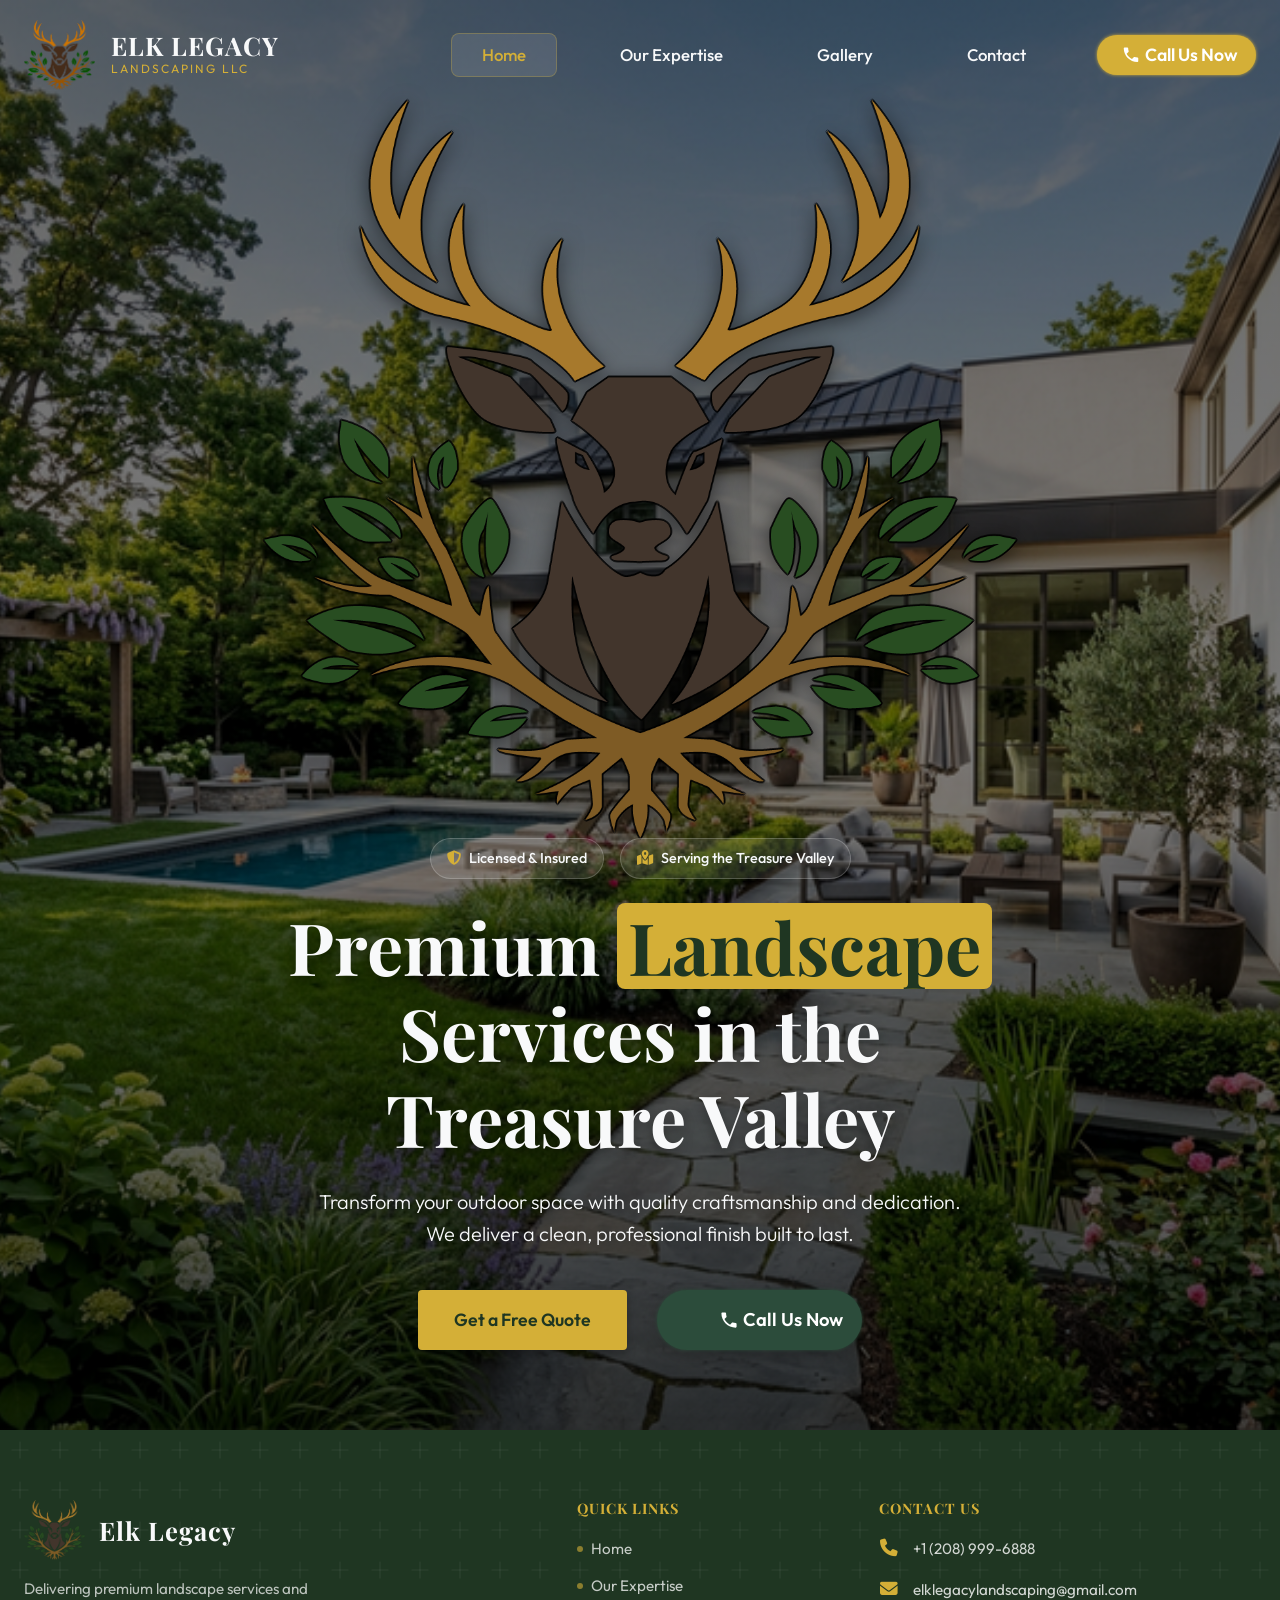
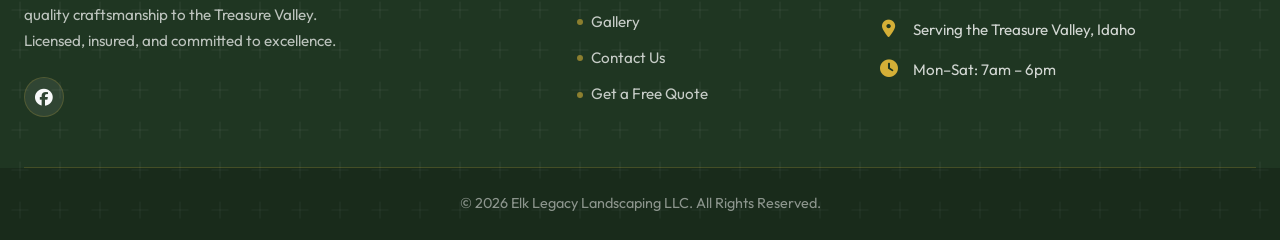
==== commit 350eac58: "update formsubmit alias to +website" ====
--- a/index.html
+++ b/index.html
@@ -73,7 +73,7 @@
                         </a>
                     </li>
                 </ul>
-                <a href="tel:+12084404965" class="nav-call-btn">
+                <a href="tel:+12089996888" class="nav-call-btn">
                     <svg viewBox="0 0 24 24" width="24" height="24" xmlns="http://www.w3.org/2000/svg">
                         <path d="M6.62 10.79c1.44 2.83 3.76 5.14 6.59 6.59l2.2-2.2c.27-.27.67-.36 1.02-.24 1.12.37 2.33.57 3.57.57.55 0 1 .45 1 1V20c0 .55-.45 1-1 1-9.39 0-17-7.61-17-17 0-.55.45-1 1-1h3.5c.55 0 1 .45 1 1 0 1.25.2 2.45.57 3.57.11.35.03.74-.25 1.02l-2.2 2.2z" fill="currentColor"></path>
                     </svg>
@@ -98,7 +98,7 @@
             <li><a href="gallery.html" class="mobile-nav-link">Gallery</a></li>
             <li><a href="contact.html" class="mobile-nav-link">Contact</a></li>
             <li>
-                <a href="tel:+12084404965" class="nav-call-btn">
+                <a href="tel:+12089996888" class="nav-call-btn">
                     <svg viewBox="0 0 24 24" width="24" height="24" xmlns="http://www.w3.org/2000/svg">
                         <path d="M6.62 10.79c1.44 2.83 3.76 5.14 6.59 6.59l2.2-2.2c.27-.27.67-.36 1.02-.24 1.12.37 2.33.57 3.57.57.55 0 1 .45 1 1V20c0 .55-.45 1-1 1-9.39 0-17-7.61-17-17 0-.55.45-1 1-1h3.5c.55 0 1 .45 1 1 0 1.25.2 2.45.57 3.57.11.35.03.74-.25 1.02l-2.2 2.2z" fill="currentColor"></path>
                     </svg>
@@ -135,7 +135,7 @@
                     <svg class="nav-btn-icon icon-3" viewBox="0 0 24 24"><path d="M17,8C8,10 5.9,16.17 3.82,21.34L5.71,22L6.66,19.7C7.14,19.87 7.64,20 8.17,20C14.34,20 17.15,13.66 17,8Z" /></svg>
                     <span>Get a Free Quote</span>
                 </a>
-                <a href="tel:+12084404965" class="nav-call-btn hero-call-btn">
+                <a href="tel:+12089996888" class="nav-call-btn hero-call-btn">
                     <svg class="nav-btn-icon icon-1" viewBox="0 0 24 24"><path d="M17,8C8,10 5.9,16.17 3.82,21.34L5.71,22L6.66,19.7C7.14,19.87 7.64,20 8.17,20C14.34,20 17.15,13.66 17,8Z" /></svg>
                     <svg class="nav-btn-icon icon-2" viewBox="0 0 24 24"><path d="M17,8C8,10 5.9,16.17 3.82,21.34L5.71,22L6.66,19.7C7.14,19.87 7.64,20 8.17,20C14.34,20 17.15,13.66 17,8Z" /></svg>
                     <svg class="nav-btn-icon icon-3" viewBox="0 0 24 24"><path d="M17,8C8,10 5.9,16.17 3.82,21.34L5.71,22L6.66,19.7C7.14,19.87 7.64,20 8.17,20C14.34,20 17.15,13.66 17,8Z" /></svg>
@@ -186,7 +186,7 @@
                     <ul class="contact-list">
                         <li>
                             <i class="fa-solid fa-phone"></i>
-                            <a href="tel:+12084404965">+1 (208) 440-4965</a>
+                            <a href="tel:+12089996888">+1 (208) 999-6888</a>
                         </li>
                         <li>
                             <i class="fa-solid fa-envelope"></i>
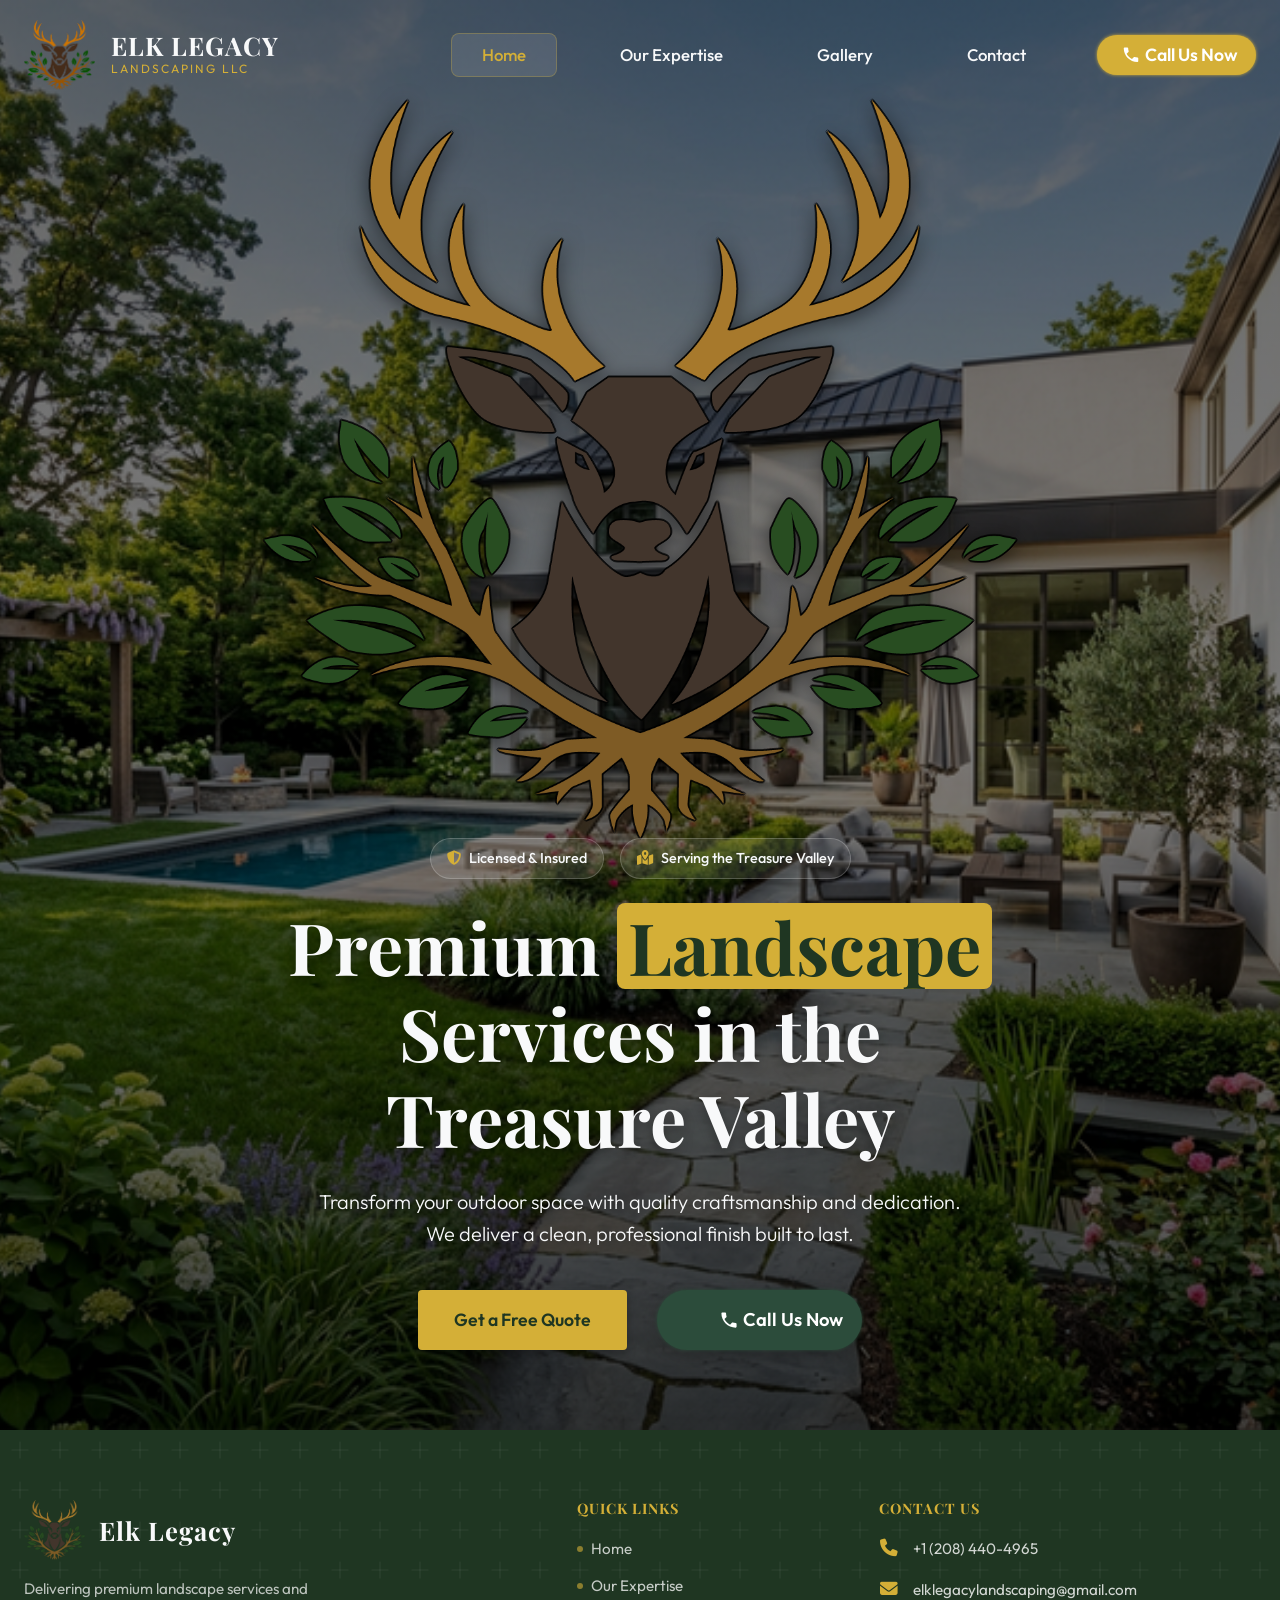
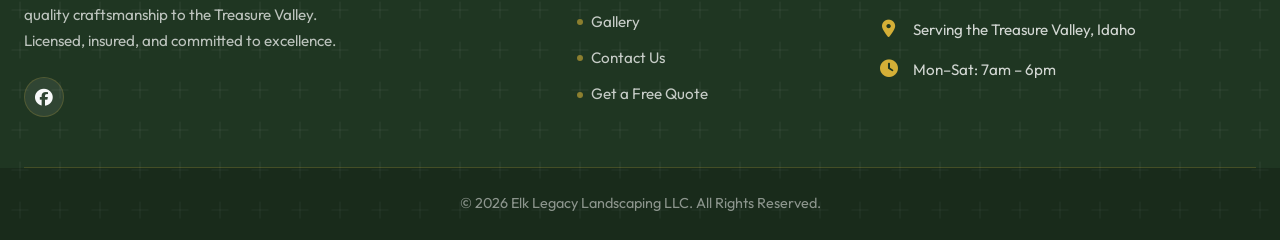
==== commit 6ed39d42: "Revert "update formsubmit alias to +website" This reverts commit 350eac5805074e6281cedccc111774c1c07" ====
--- a/index.html
+++ b/index.html
@@ -73,7 +73,7 @@
                         </a>
                     </li>
                 </ul>
-                <a href="tel:+12089996888" class="nav-call-btn">
+                <a href="tel:+12084404965" class="nav-call-btn">
                     <svg viewBox="0 0 24 24" width="24" height="24" xmlns="http://www.w3.org/2000/svg">
                         <path d="M6.62 10.79c1.44 2.83 3.76 5.14 6.59 6.59l2.2-2.2c.27-.27.67-.36 1.02-.24 1.12.37 2.33.57 3.57.57.55 0 1 .45 1 1V20c0 .55-.45 1-1 1-9.39 0-17-7.61-17-17 0-.55.45-1 1-1h3.5c.55 0 1 .45 1 1 0 1.25.2 2.45.57 3.57.11.35.03.74-.25 1.02l-2.2 2.2z" fill="currentColor"></path>
                     </svg>
@@ -98,7 +98,7 @@
             <li><a href="gallery.html" class="mobile-nav-link">Gallery</a></li>
             <li><a href="contact.html" class="mobile-nav-link">Contact</a></li>
             <li>
-                <a href="tel:+12089996888" class="nav-call-btn">
+                <a href="tel:+12084404965" class="nav-call-btn">
                     <svg viewBox="0 0 24 24" width="24" height="24" xmlns="http://www.w3.org/2000/svg">
                         <path d="M6.62 10.79c1.44 2.83 3.76 5.14 6.59 6.59l2.2-2.2c.27-.27.67-.36 1.02-.24 1.12.37 2.33.57 3.57.57.55 0 1 .45 1 1V20c0 .55-.45 1-1 1-9.39 0-17-7.61-17-17 0-.55.45-1 1-1h3.5c.55 0 1 .45 1 1 0 1.25.2 2.45.57 3.57.11.35.03.74-.25 1.02l-2.2 2.2z" fill="currentColor"></path>
                     </svg>
@@ -135,7 +135,7 @@
                     <svg class="nav-btn-icon icon-3" viewBox="0 0 24 24"><path d="M17,8C8,10 5.9,16.17 3.82,21.34L5.71,22L6.66,19.7C7.14,19.87 7.64,20 8.17,20C14.34,20 17.15,13.66 17,8Z" /></svg>
                     <span>Get a Free Quote</span>
                 </a>
-                <a href="tel:+12089996888" class="nav-call-btn hero-call-btn">
+                <a href="tel:+12084404965" class="nav-call-btn hero-call-btn">
                     <svg class="nav-btn-icon icon-1" viewBox="0 0 24 24"><path d="M17,8C8,10 5.9,16.17 3.82,21.34L5.71,22L6.66,19.7C7.14,19.87 7.64,20 8.17,20C14.34,20 17.15,13.66 17,8Z" /></svg>
                     <svg class="nav-btn-icon icon-2" viewBox="0 0 24 24"><path d="M17,8C8,10 5.9,16.17 3.82,21.34L5.71,22L6.66,19.7C7.14,19.87 7.64,20 8.17,20C14.34,20 17.15,13.66 17,8Z" /></svg>
                     <svg class="nav-btn-icon icon-3" viewBox="0 0 24 24"><path d="M17,8C8,10 5.9,16.17 3.82,21.34L5.71,22L6.66,19.7C7.14,19.87 7.64,20 8.17,20C14.34,20 17.15,13.66 17,8Z" /></svg>
@@ -186,7 +186,7 @@
                     <ul class="contact-list">
                         <li>
                             <i class="fa-solid fa-phone"></i>
-                            <a href="tel:+12089996888">+1 (208) 999-6888</a>
+                            <a href="tel:+12084404965">+1 (208) 440-4965</a>
                         </li>
                         <li>
                             <i class="fa-solid fa-envelope"></i>
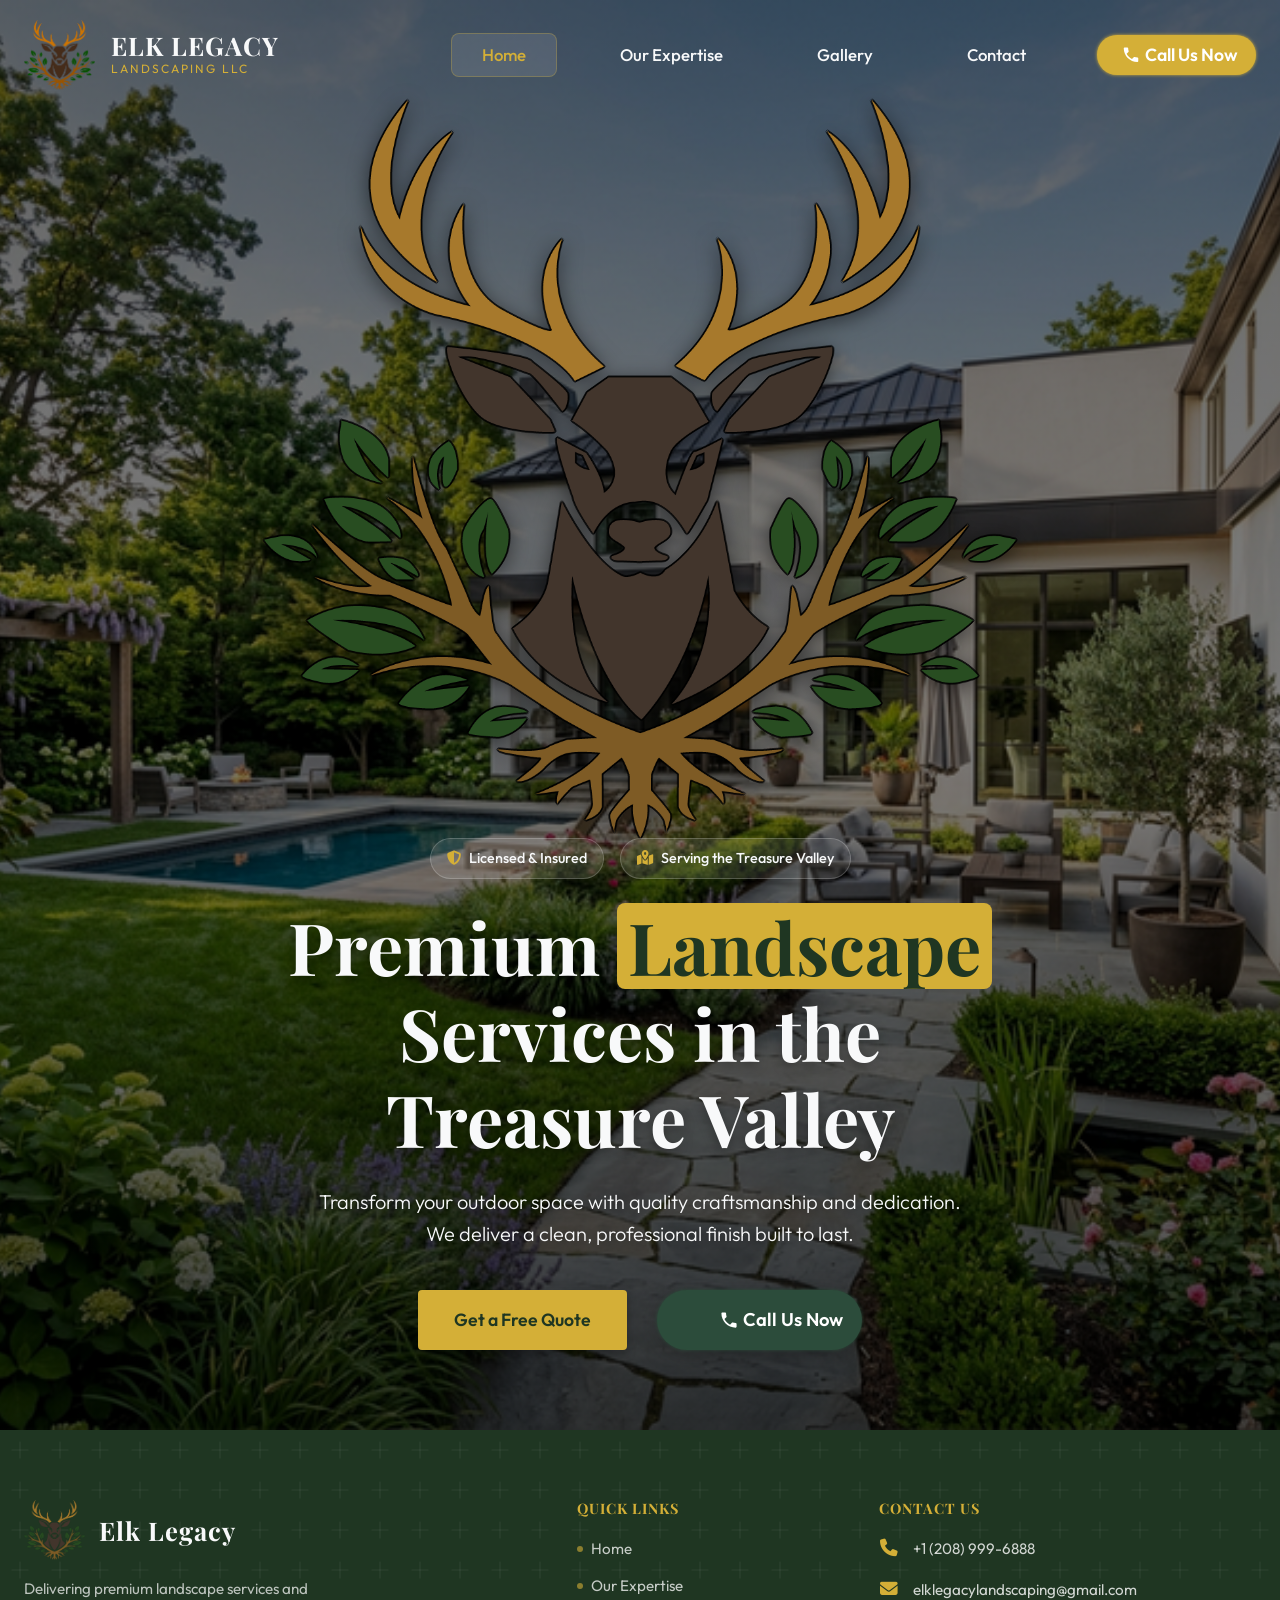
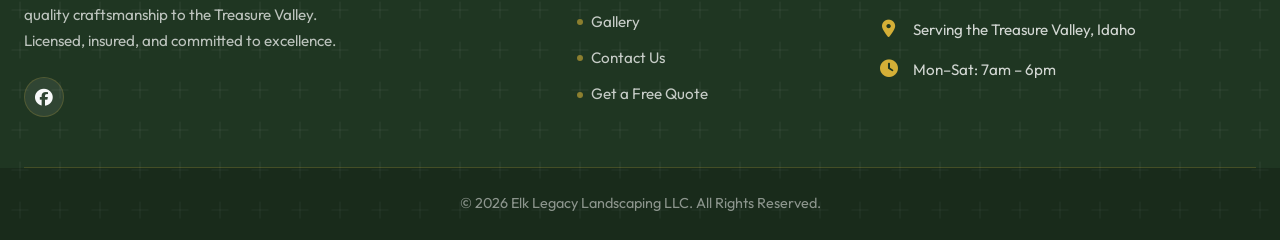
==== commit dc71781d: "Update phone number to +1 (208) 999-6888" ====
--- a/index.html
+++ b/index.html
@@ -30,7 +30,7 @@
     <!-- Desktop & Mobile Header -->
     <header class="header">
         <div class="container header-container">
-            <a href="index.html" class="logo">
+            <a href="/" class="logo">
                 <img src="LOGO/elk LOGO.png" alt="Elk Legacy Landscaping Logo" class="logo-img">
                 <div class="logo-text-wrapper">
                     <span class="logo-title">ELK LEGACY</span>
@@ -41,7 +41,7 @@
             <nav class="nav-menu">
                 <ul class="nav-list">
                     <li>
-                        <a href="index.html" class="nav-link active">
+                        <a href="/" class="nav-link active">
                             <svg class="nav-btn-icon icon-1" viewBox="0 0 24 24"><path d="M17,8C8,10 5.9,16.17 3.82,21.34L5.71,22L6.66,19.7C7.14,19.87 7.64,20 8.17,20C14.34,20 17.15,13.66 17,8Z" /></svg>
                             <svg class="nav-btn-icon icon-2" viewBox="0 0 24 24"><path d="M17,8C8,10 5.9,16.17 3.82,21.34L5.71,22L6.66,19.7C7.14,19.87 7.64,20 8.17,20C14.34,20 17.15,13.66 17,8Z" /></svg>
                             <svg class="nav-btn-icon icon-3" viewBox="0 0 24 24"><path d="M17,8C8,10 5.9,16.17 3.82,21.34L5.71,22L6.66,19.7C7.14,19.87 7.64,20 8.17,20C14.34,20 17.15,13.66 17,8Z" /></svg>
@@ -49,7 +49,7 @@
                         </a>
                     </li>
                     <li>
-                        <a href="services.html" class="nav-link">
+                        <a href="/services" class="nav-link">
                             <svg class="nav-btn-icon icon-1" viewBox="0 0 24 24"><path d="M17,8C8,10 5.9,16.17 3.82,21.34L5.71,22L6.66,19.7C7.14,19.87 7.64,20 8.17,20C14.34,20 17.15,13.66 17,8Z" /></svg>
                             <svg class="nav-btn-icon icon-2" viewBox="0 0 24 24"><path d="M17,8C8,10 5.9,16.17 3.82,21.34L5.71,22L6.66,19.7C7.14,19.87 7.64,20 8.17,20C14.34,20 17.15,13.66 17,8Z" /></svg>
                             <svg class="nav-btn-icon icon-3" viewBox="0 0 24 24"><path d="M17,8C8,10 5.9,16.17 3.82,21.34L5.71,22L6.66,19.7C7.14,19.87 7.64,20 8.17,20C14.34,20 17.15,13.66 17,8Z" /></svg>
@@ -57,7 +57,7 @@
                         </a>
                     </li>
                     <li>
-                        <a href="gallery.html" class="nav-link">
+                        <a href="/gallery" class="nav-link">
                             <svg class="nav-btn-icon icon-1" viewBox="0 0 24 24"><path d="M17,8C8,10 5.9,16.17 3.82,21.34L5.71,22L6.66,19.7C7.14,19.87 7.64,20 8.17,20C14.34,20 17.15,13.66 17,8Z" /></svg>
                             <svg class="nav-btn-icon icon-2" viewBox="0 0 24 24"><path d="M17,8C8,10 5.9,16.17 3.82,21.34L5.71,22L6.66,19.7C7.14,19.87 7.64,20 8.17,20C14.34,20 17.15,13.66 17,8Z" /></svg>
                             <svg class="nav-btn-icon icon-3" viewBox="0 0 24 24"><path d="M17,8C8,10 5.9,16.17 3.82,21.34L5.71,22L6.66,19.7C7.14,19.87 7.64,20 8.17,20C14.34,20 17.15,13.66 17,8Z" /></svg>
@@ -65,7 +65,7 @@
                         </a>
                     </li>
                     <li>
-                        <a href="contact.html" class="nav-link">
+                        <a href="/contact" class="nav-link">
                             <svg class="nav-btn-icon icon-1" viewBox="0 0 24 24"><path d="M17,8C8,10 5.9,16.17 3.82,21.34L5.71,22L6.66,19.7C7.14,19.87 7.64,20 8.17,20C14.34,20 17.15,13.66 17,8Z" /></svg>
                             <svg class="nav-btn-icon icon-2" viewBox="0 0 24 24"><path d="M17,8C8,10 5.9,16.17 3.82,21.34L5.71,22L6.66,19.7C7.14,19.87 7.64,20 8.17,20C14.34,20 17.15,13.66 17,8Z" /></svg>
                             <svg class="nav-btn-icon icon-3" viewBox="0 0 24 24"><path d="M17,8C8,10 5.9,16.17 3.82,21.34L5.71,22L6.66,19.7C7.14,19.87 7.64,20 8.17,20C14.34,20 17.15,13.66 17,8Z" /></svg>
@@ -73,7 +73,7 @@
                         </a>
                     </li>
                 </ul>
-                <a href="tel:+12084404965" class="nav-call-btn">
+                <a href="tel:+12089996888" class="nav-call-btn">
                     <svg viewBox="0 0 24 24" width="24" height="24" xmlns="http://www.w3.org/2000/svg">
                         <path d="M6.62 10.79c1.44 2.83 3.76 5.14 6.59 6.59l2.2-2.2c.27-.27.67-.36 1.02-.24 1.12.37 2.33.57 3.57.57.55 0 1 .45 1 1V20c0 .55-.45 1-1 1-9.39 0-17-7.61-17-17 0-.55.45-1 1-1h3.5c.55 0 1 .45 1 1 0 1.25.2 2.45.57 3.57.11.35.03.74-.25 1.02l-2.2 2.2z" fill="currentColor"></path>
                     </svg>
@@ -93,12 +93,12 @@
             <i class="fa-solid fa-xmark"></i>
         </button>
         <ul class="mobile-nav-list">
-            <li><a href="index.html" class="mobile-nav-link">Home</a></li>
-            <li><a href="services.html" class="mobile-nav-link">Our Expertise</a></li>
-            <li><a href="gallery.html" class="mobile-nav-link">Gallery</a></li>
-            <li><a href="contact.html" class="mobile-nav-link">Contact</a></li>
+            <li><a href="/" class="mobile-nav-link">Home</a></li>
+            <li><a href="/services" class="mobile-nav-link">Our Expertise</a></li>
+            <li><a href="/gallery" class="mobile-nav-link">Gallery</a></li>
+            <li><a href="/contact" class="mobile-nav-link">Contact</a></li>
             <li>
-                <a href="tel:+12084404965" class="nav-call-btn">
+                <a href="tel:+12089996888" class="nav-call-btn">
                     <svg viewBox="0 0 24 24" width="24" height="24" xmlns="http://www.w3.org/2000/svg">
                         <path d="M6.62 10.79c1.44 2.83 3.76 5.14 6.59 6.59l2.2-2.2c.27-.27.67-.36 1.02-.24 1.12.37 2.33.57 3.57.57.55 0 1 .45 1 1V20c0 .55-.45 1-1 1-9.39 0-17-7.61-17-17 0-.55.45-1 1-1h3.5c.55 0 1 .45 1 1 0 1.25.2 2.45.57 3.57.11.35.03.74-.25 1.02l-2.2 2.2z" fill="currentColor"></path>
                     </svg>
@@ -129,13 +129,13 @@
             </p>
 
             <div class="hero-cta-group animate-fade-in-up" style="animation-delay: 0.7s;">
-                <a href="contact.html" class="btn btn-primary btn-large">
+                <a href="/contact" class="btn btn-primary btn-large">
                     <svg class="nav-btn-icon icon-1" viewBox="0 0 24 24"><path d="M17,8C8,10 5.9,16.17 3.82,21.34L5.71,22L6.66,19.7C7.14,19.87 7.64,20 8.17,20C14.34,20 17.15,13.66 17,8Z" /></svg>
                     <svg class="nav-btn-icon icon-2" viewBox="0 0 24 24"><path d="M17,8C8,10 5.9,16.17 3.82,21.34L5.71,22L6.66,19.7C7.14,19.87 7.64,20 8.17,20C14.34,20 17.15,13.66 17,8Z" /></svg>
                     <svg class="nav-btn-icon icon-3" viewBox="0 0 24 24"><path d="M17,8C8,10 5.9,16.17 3.82,21.34L5.71,22L6.66,19.7C7.14,19.87 7.64,20 8.17,20C14.34,20 17.15,13.66 17,8Z" /></svg>
                     <span>Get a Free Quote</span>
                 </a>
-                <a href="tel:+12084404965" class="nav-call-btn hero-call-btn">
+                <a href="tel:+12089996888" class="nav-call-btn hero-call-btn">
                     <svg class="nav-btn-icon icon-1" viewBox="0 0 24 24"><path d="M17,8C8,10 5.9,16.17 3.82,21.34L5.71,22L6.66,19.7C7.14,19.87 7.64,20 8.17,20C14.34,20 17.15,13.66 17,8Z" /></svg>
                     <svg class="nav-btn-icon icon-2" viewBox="0 0 24 24"><path d="M17,8C8,10 5.9,16.17 3.82,21.34L5.71,22L6.66,19.7C7.14,19.87 7.64,20 8.17,20C14.34,20 17.15,13.66 17,8Z" /></svg>
                     <svg class="nav-btn-icon icon-3" viewBox="0 0 24 24"><path d="M17,8C8,10 5.9,16.17 3.82,21.34L5.71,22L6.66,19.7C7.14,19.87 7.64,20 8.17,20C14.34,20 17.15,13.66 17,8Z" /></svg>
@@ -172,11 +172,11 @@
                 <div class="footer-col reveal-up" style="transition-delay:0.1s">
                     <h4>Quick Links</h4>
                     <ul class="footer-links">
-                        <li><a href="index.html">Home</a></li>
-                        <li><a href="services.html">Our Expertise</a></li>
-                        <li><a href="gallery.html">Gallery</a></li>
-                        <li><a href="contact.html">Contact Us</a></li>
-                        <li><a href="contact.html">Get a Free Quote</a></li>
+                        <li><a href="/">Home</a></li>
+                        <li><a href="/services">Our Expertise</a></li>
+                        <li><a href="/gallery">Gallery</a></li>
+                        <li><a href="/contact">Contact Us</a></li>
+                        <li><a href="/contact">Get a Free Quote</a></li>
                     </ul>
                 </div>
 
@@ -186,7 +186,7 @@
                     <ul class="contact-list">
                         <li>
                             <i class="fa-solid fa-phone"></i>
-                            <a href="tel:+12084404965">+1 (208) 440-4965</a>
+                            <a href="tel:+12089996888">+1 (208) 999-6888</a>
                         </li>
                         <li>
                             <i class="fa-solid fa-envelope"></i>
